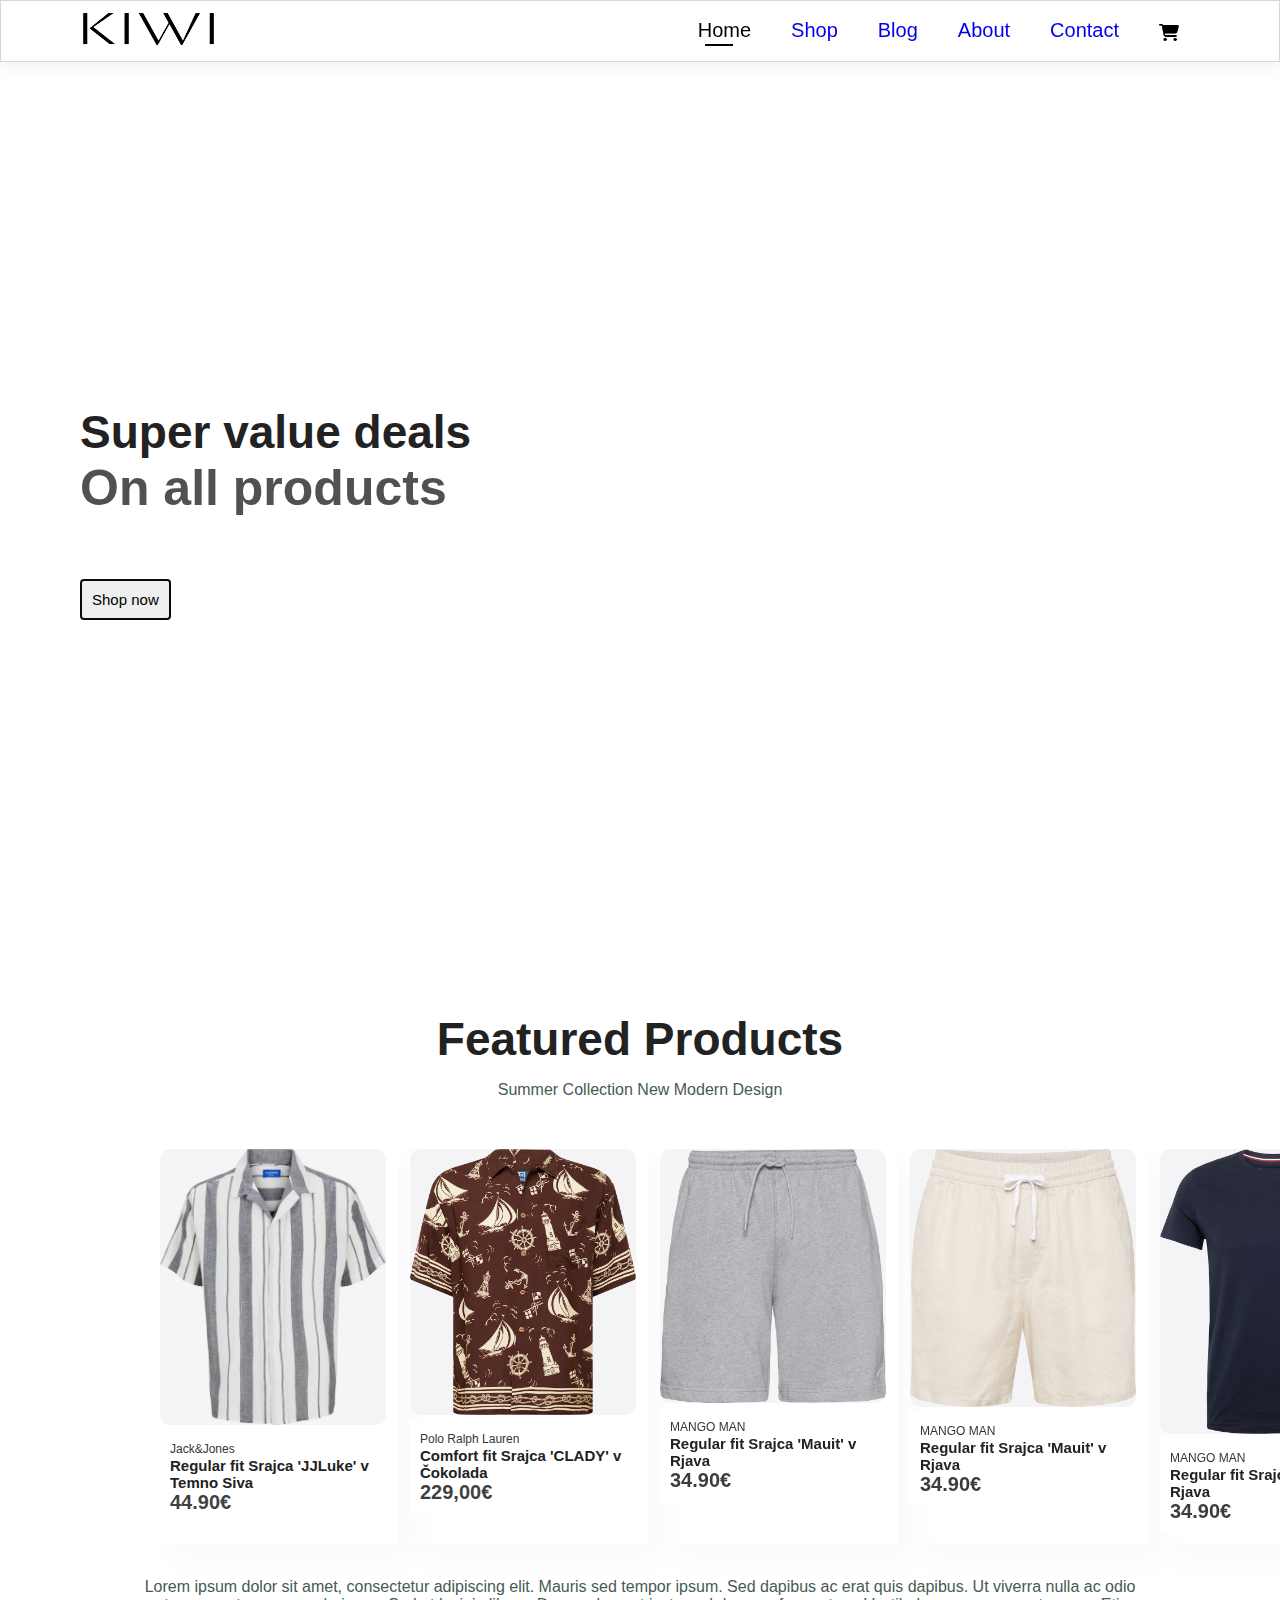
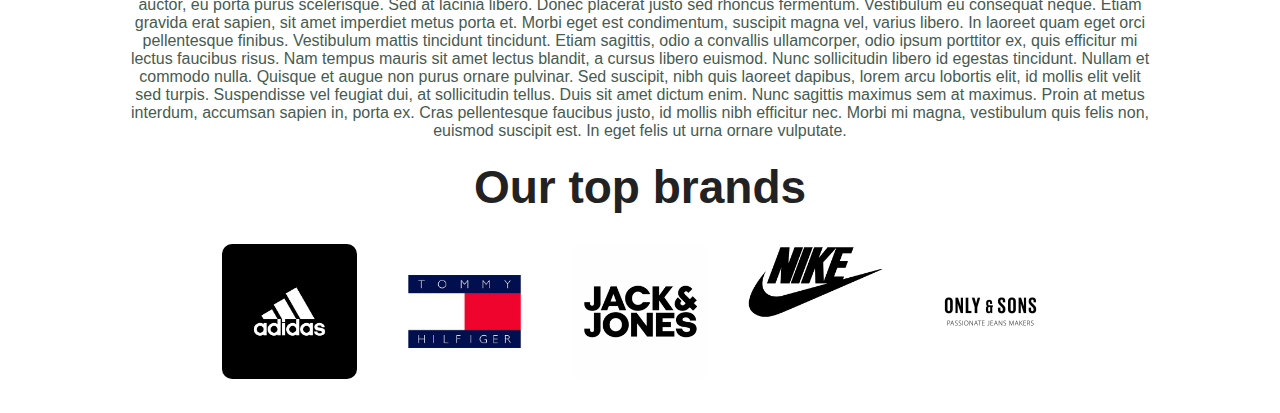
==== index.html @ 471796e0 "Added products/brands" ====
<!DOCTYPE html>
<html lang="en">
  <head>
    <meta charset="UTF-8" />
    <meta name="viewport" content="width=device-width, initial-scale=1.0" />
    <link rel="stylesheet" href="style.css" />
    <title>Kiwi</title>
  </head>
  <body>
    <div id="header-container"></div>
    <section id="hero">
      <div class="video-container">
        <video autoplay muted loop id="video">
          <source src="video/hero-video.mp4" type="video/mp4" />
        </video>
      </div>
      <h2>Super value deals</h2>
      <h1>On all products</h1>
      <h3>Save more with coupons & to 70% off!</h3>
      <a href="shop.html">
        <button>Shop now</button>
      </a>

      <div class="arrow bounce" id="scroll-arrow"></div>
    </section>

    <section id="feat-prod">
      <section id="product1" class="section-p1">
        <h2>Featured Products</h2>
        <p>Summer Collection New Modern Design</p>
        <div class="pro-container">
          <!--Products-->
          <div class="pro">
            <img src="images/items/item1/item1.png" />
            <div class="des">
              <span>Jack&Jones</span>
              <h5>Regular fit Srajca 'JJLuke' v Temno Siva</h5>
              <h4>44.90€</h4>
            </div>
            <a
              ><button href="#" id="add-btn" class="add-btn">
                Dodaj v košarico
              </button></a
            >
          </div>

          <div class="pro">
            <img src="images/items/item2/item2.png" />
            <div class="des">
              <span>Polo Ralph Lauren</span>
              <h5>Comfort fit Srajca 'CLADY' v Čokolada</h5>
              <h4>229,00€</h4>
            </div>
            <a
              ><button href="#" id="add-btn" class="add-btn">
                Dodaj v košarico
              </button></a
            >
          </div>

          <div class="pro">
            <img src="images/items/item3/item3.1.png" />
            <div class="des">
              <span>MANGO MAN</span>
              <h5>Regular fit Srajca 'Mauit' v Rjava</h5>
              <h4>34.90€</h4>
            </div>
            <a
              ><button href="#" id="add-btn" class="add-btn">
                Dodaj v košarico
              </button></a
            >
          </div>

          <div class="pro">
            <img src="images/items/item4/item4.1.png" />
            <div class="des">
              <span>MANGO MAN</span>
              <h5>Regular fit Srajca 'Mauit' v Rjava</h5>
              <h4>34.90€</h4>
            </div>
            <a
              ><button href="#" id="add-btn" class="add-btn">
                Dodaj v košarico
              </button></a
            >
          </div>

          <div class="pro">
            <img src="images/items/item5/item5.png" />
            <div class="des">
              <span>MANGO MAN</span>
              <h5>Regular fit Srajca 'Mauit' v Rjava</h5>
              <h4>34.90€</h4>
            </div>
            <a
              ><button href="#" id="add-btn" class="add-btn">
                Dodaj v košarico
              </button></a
            >
          </div>
        </div>
        <p>
          Lorem ipsum dolor sit amet, consectetur adipiscing elit. Mauris sed
          tempor ipsum. Sed dapibus ac erat quis dapibus. Ut viverra nulla ac
          odio auctor, eu porta purus scelerisque. Sed at lacinia libero. Donec
          placerat justo sed rhoncus fermentum. Vestibulum eu consequat neque.
          Etiam gravida erat sapien, sit amet imperdiet metus porta et. Morbi
          eget est condimentum, suscipit magna vel, varius libero. In laoreet
          quam eget orci pellentesque finibus. Vestibulum mattis tincidunt
          tincidunt. Etiam sagittis, odio a convallis ullamcorper, odio ipsum
          porttitor ex, quis efficitur mi lectus faucibus risus. Nam tempus
          mauris sit amet lectus blandit, a cursus libero euismod. Nunc
          sollicitudin libero id egestas tincidunt. Nullam et commodo nulla.
          Quisque et augue non purus ornare pulvinar. Sed suscipit, nibh quis
          laoreet dapibus, lorem arcu lobortis elit, id mollis elit velit sed
          turpis. Suspendisse vel feugiat dui, at sollicitudin tellus. Duis sit
          amet dictum enim. Nunc sagittis maximus sem at maximus. Proin at metus
          interdum, accumsan sapien in, porta ex. Cras pellentesque faucibus
          justo, id mollis nibh efficitur nec. Morbi mi magna, vestibulum quis
          felis non, euismod suscipit est. In eget felis ut urna ornare
          vulputate.
        </p>
      </section>
    </section>

    <section id="feat-brands">
      <h2>Our top brands</h2>
      <div id="brands">
        <div>
          <a href=""><img href="#" src="images/brands/adidas.png" /></a>
        </div>
        <div>
          <a href=""><img href="#" src="images/brands/tommy.jpg" /></a>
        </div>
        <div>
          <a href=""><img href="#" src="images/brands/jack&jones.png" /></a>
        </div>
        <div>
        <a href=""><img href="#" src="images/brands/nike.png" /></a>
      </div>
      <div>
        <a href=""><img href="#" src="images/brands/only&sons.jpg" /></a>
      </div>
    </section>

    <script src="header.js"></script>
    <script src="script.js"></script>
  </body>
</html>
---- style.css ----
/* General styles */
* {
  margin: 0;
  padding: 0;
  box-sizing: border-box;
}

/*Roboto*/
body {
  width: 100%;
  font-family: Arial, Helvetica, sans-serif;
}

h1 {
  font-size: 50px;
  color: #222;
}

h2 {
  font-size: 46px;
  line-height: 54px;
  color: #222;
}

h4 {
  font-size: 20px;
  color: #222;
}

h5 {
  font-size: 15px;
  color: #222;
}

h6 {
  font-weight: 700;
  font-size: 12px;
}

p {
  font-size: 16px;
  color: #465b52;
  margin: 15px 0 20px 0;
}

.section-m1 {
  margin: 100%;
}

.section-p1 {
  width: 100%;
}

.logo {
  width: 15vh;
  height: 4vh;
  padding: 2px;
}

#header {
  display: flex;
  align-items: center;
  justify-content: space-between;
  padding: 10px 80px;
  background: #ffffff;
  border: rgb(216, 216, 216) 0.01px solid;
  box-shadow: 0px 5px 15px rgba(0, 0, 0, 0.06);
  z-index: 999;
  position: sticky;
  top: 0;
  left: 0;
}

#navbar {
  display: flex;
  align-items: center;
  justify-content: center;
}

#navbar li {
  list-style: none;
  padding: 0 20px;
  font-weight: 500;
  position: relative;
}

a:visited {
  text-decoration: none;
  color: rgb(0, 0, 0);
}

#navbar li a:link {
  text-decoration: none;
}

#navbar li a {
  transition: 0.3s ease;
  font-size: 20px;
}

#navbar li a:hover {
  color: #000000;
}

#navbar li a:hover,
#navbar li a.active {
  color: #000000;
}

#navbar li a.active::after {
  content: "";
  width: 30%;
  height: 2px;
  background: #000000;
  position: absolute;
  bottom: -4px;
  left: 27px;
}

#navbar a.active::after,
#navbar li a:hover::after {
  content: "";
  width: 30%;
  height: 2px;
  background: #000000;
  position: absolute;
  bottom: -4px;
  left: 27px;
}

#shopping-cart {
  width: 20px;
  padding-top: 8px;
}

/* Home Page */
#hero {
  width: 100%;
  height: 100vh;
  position: relative;
  padding: 0 80px;
  display: flex;
  justify-content: center;
  align-items: flex-start;
  flex-direction: column;
  overflow: hidden;
}

#hero .video-container {
  position: absolute;
  top: 0;
  left: 0;
  width: 100%;
  height: 100%;
  z-index: -1;
}

#hero video {
  width: 100%;
  height: 100%;
  object-fit: cover;
}

#hero h4 {
  padding-bottom: 15px;
}

#hero h1 {
  padding-bottom: 15px;
  color: rgb(82, 81, 81);
}

#hero h3 {
  padding-bottom: 15px;
  color: rgb(255, 255, 255);
}

#hero p {
  padding-bottom: 15px;
  color: rgb(0, 0, 0);
}

#hero button {
  border: 0;
  padding: 10px;
  border: rgb(10, 10, 10) solid 2px;
  border-radius: 4px;
  color: #000000;
  font-size: 15px;
  margin-top: 10px;
}

#hero button:hover {
  cursor: pointer;
}

/*Arrow hero */

.arrow {
  color: #000000;
  position: fixed;
  bottom: 0;
  left: 50%;
  margin-left: -20px;
  width: 40px;
  height: 40px;
  margin-bottom: 6vh;
  background-image: url([data-uri]);
  background-size: contain;
  animation: bounce 1s infinite;
  opacity: 1;
  transition: opacity 0.3s ease-in-out;
}

.arrow.hidden {
  opacity: 0;
}

.arrow:hover {
  cursor: pointer;
}

#feat-prod {
  width: 80%;
}

#feat-prod h2 {
  margin-top: 50px;
}

#feature .fe-box h6 {
  display: inline-block;
  padding: 9px 8px 6px 8px;
  line-height: 1;
  border-radius: 4px;
  color: #088178;
  background-color: #fddde4;
}

#feature .fe-box:nth-child(2) h6 {
  background-color: #cdebbc;
}

#feature .fe-box:nth-child(3) h6 {
  background-color: #d1e8f2;
}

#feature .fe-box:nth-child(4) h6 {
  background-color: #cdd4f8;
}

#feature .fe-box:nth-child(5) h6 {
  background-color: #f6dbf6;
}

#feature .fe-box:nth-child(6) h6 {
  background-color: #fff2e5;
}

#product1 {
  text-align: center;
}

#product1 .pro-container h4 {
  color: rgba(0, 0, 0, 0.767);
}

#product1 .pro {
  width: 23%;
  min-width: 250px;
  padding: 10px 12px;
  cursor: pointer;
  box-shadow: 20px 20px 30px rgba(0, 0, 0, 0.02);
  transition: 0.2s ease;
  height: auto;
  position: relative;
  overflow: hidden;
}

#product1 .pro-container {
  display: flex;
  justify-content: space-between;
  padding: 20px;
}

#product1 .pro:hover {
  box-shadow: 20px 20px 30px rgba(0, 0, 0, 0.06);
}

#product1 .pro img {
  width: 100%;
  border-radius: 10px;
}

#product1 .pro .des {
  text-align: start;
  padding: 10px;
  transition: transform 0.5s ease;
  background-color: white;
}

#product1 .pro .des span,
#product1 .pro .des h5,
#product1 .pro .des h4 {
  transition: transform 0.5s ease;
}

#product1 .pro:hover .des {
  transform: translateY(-50%);
}

#product1 .pro .add-btn {
  display: block;
  width: 100%;
  height: 6vh;
  color: white;
  background-color: black;
  box-shadow: none;
  position: absolute;
  bottom: 0;
  left: 0;
  transform: translateY(100%); /* Initially hidden below the container */
  transition: transform 0.5s ease; /* Button transittion */
  font-size: 18px;
  cursor: pointer;
}

#product1 .pro:hover .add-btn {
  transform: translateY(0); /* Move button up into view */
}

#feat-prod {
  width: 80%;
  align-items: center;
  margin: auto;
}

#feat-brands {
  width: 70%;
  margin: auto;
  text-align: center;
}
#product1 .pro .des span {
  color: #353535;
  font-size: 12px;
}

#brands {
  display: flex;
  justify-content: space-between;
  padding: 30px;
}

#brands img {
  width: 15vh;
  border-radius: 10px;
}
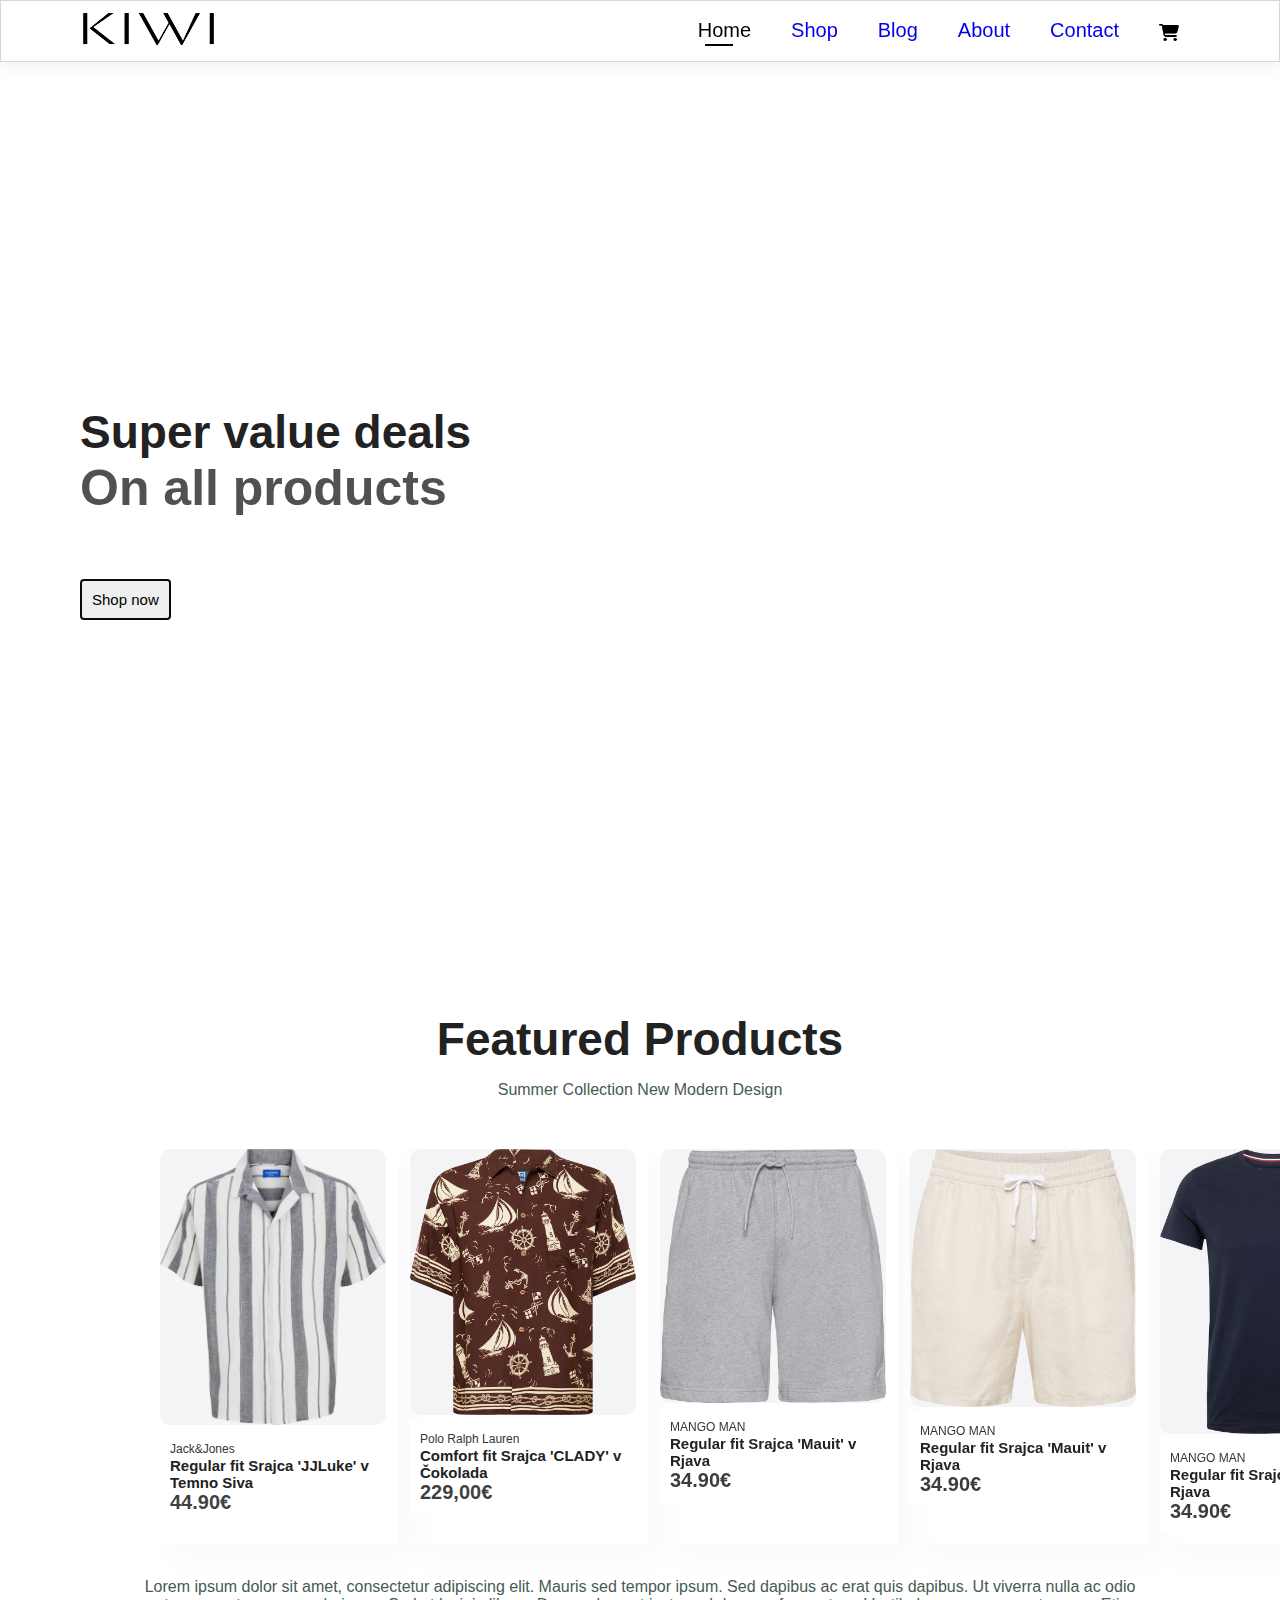
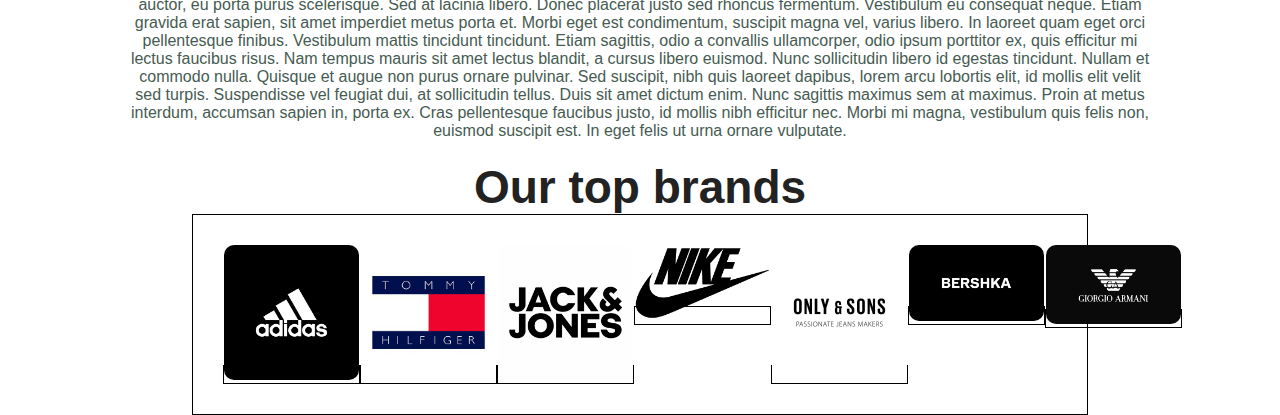
==== commit a40e9a2d: "minor changes" ====
--- a/index.html
+++ b/index.html
@@ -136,14 +136,23 @@
         <div>
           <a href=""><img href="#" src="images/brands/jack&jones.png" /></a>
         </div>
-        <div>
+        <div class="nike-brand">
         <a href=""><img href="#" src="images/brands/nike.png" /></a>
       </div>
       <div>
         <a href=""><img href="#" src="images/brands/only&sons.jpg" /></a>
       </div>
-    </section>
 
+      <div>
+        <a href=""><img href="#" src="images/brands/bershka.jpg" /></a>
+      </div>
+
+      <div>
+        <a href=""><img href="#" src="images/brands/armani.png" /></a>
+      </div>
+
+</section>
+      
     <script src="header.js"></script>
     <script src="script.js"></script>
   </body>
--- a/style.css
+++ b/style.css
@@ -339,6 +339,7 @@
   width: 70%;
   margin: auto;
   text-align: center;
+  flex-flow: column;
 }
 #product1 .pro .des span {
   color: #353535;
@@ -349,9 +350,18 @@
   display: flex;
   justify-content: space-between;
   padding: 30px;
+  border: black 1px solid;
+}
+
+#brands a {
+  border: black 1px solid;
 }
 
 #brands img {
   width: 15vh;
   border-radius: 10px;
 }
+
+#brands .nike-brand img {
+  padding-top: 0px;
+}
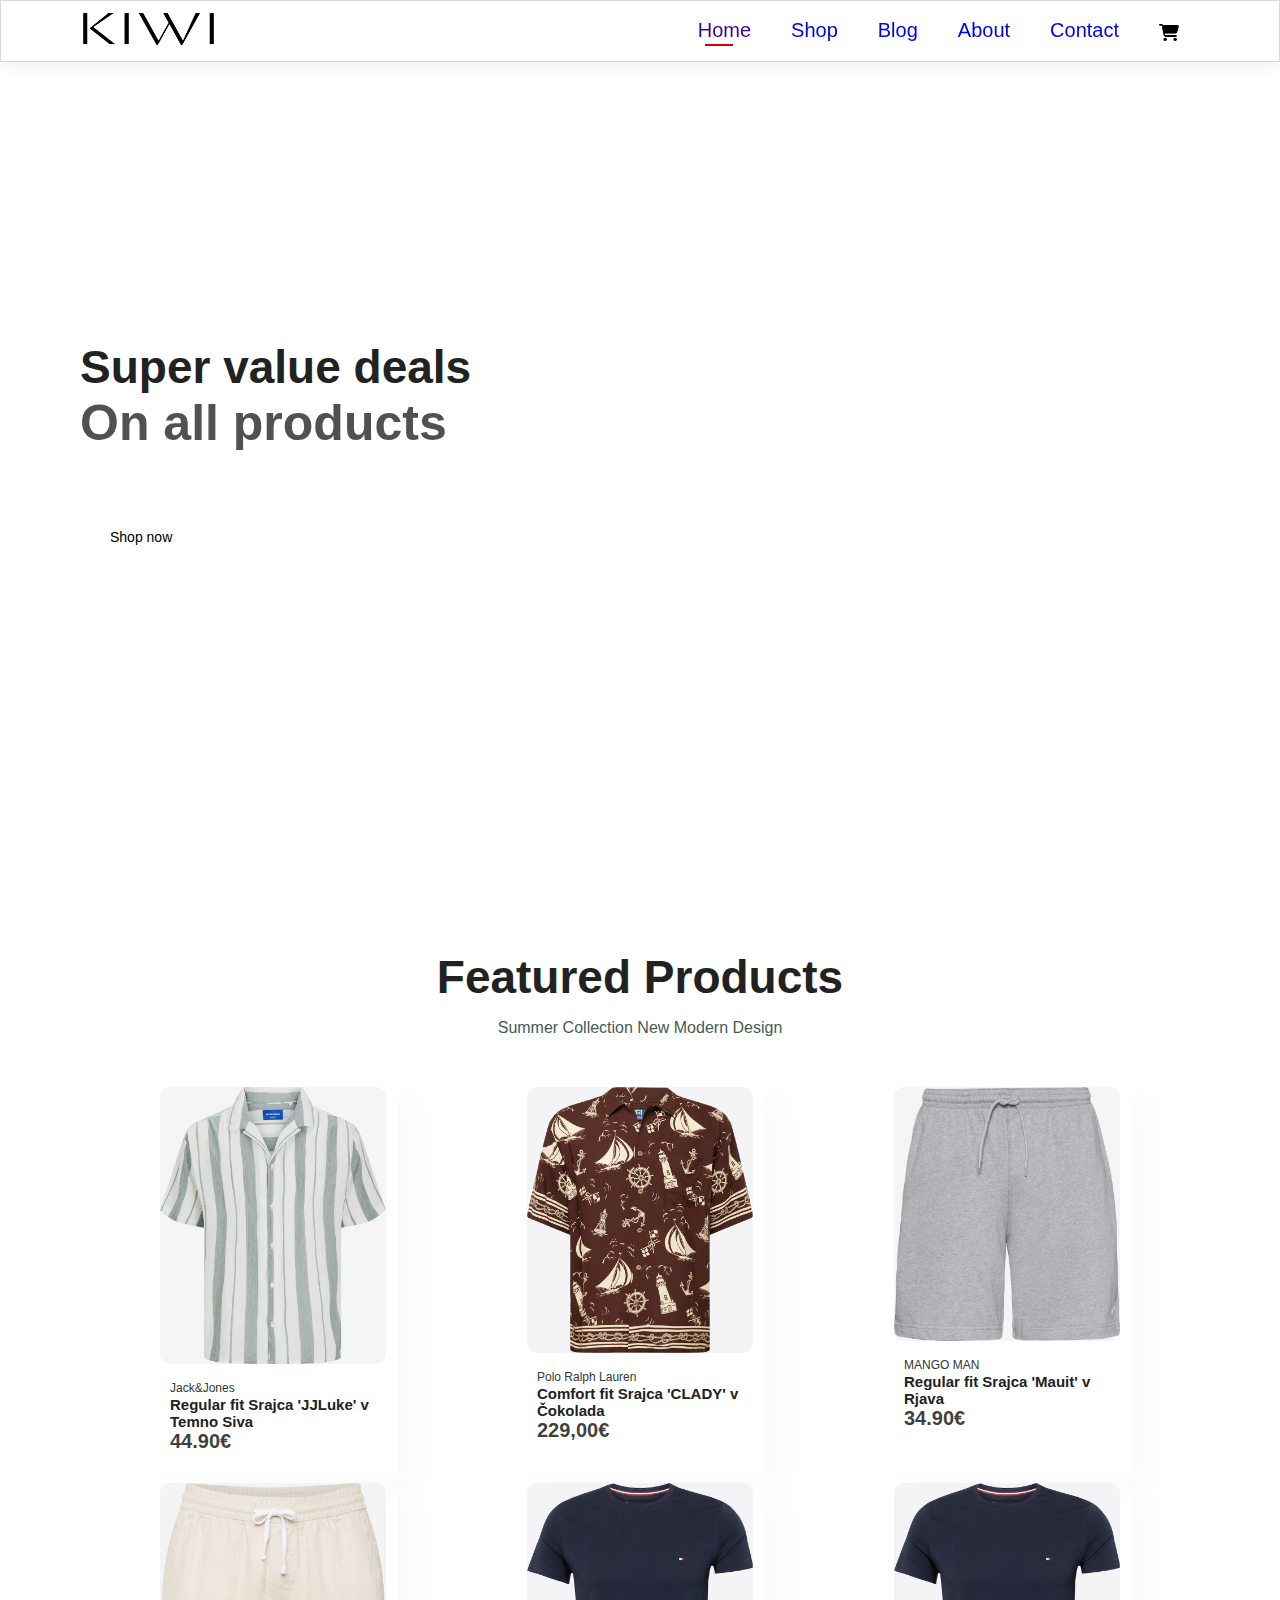
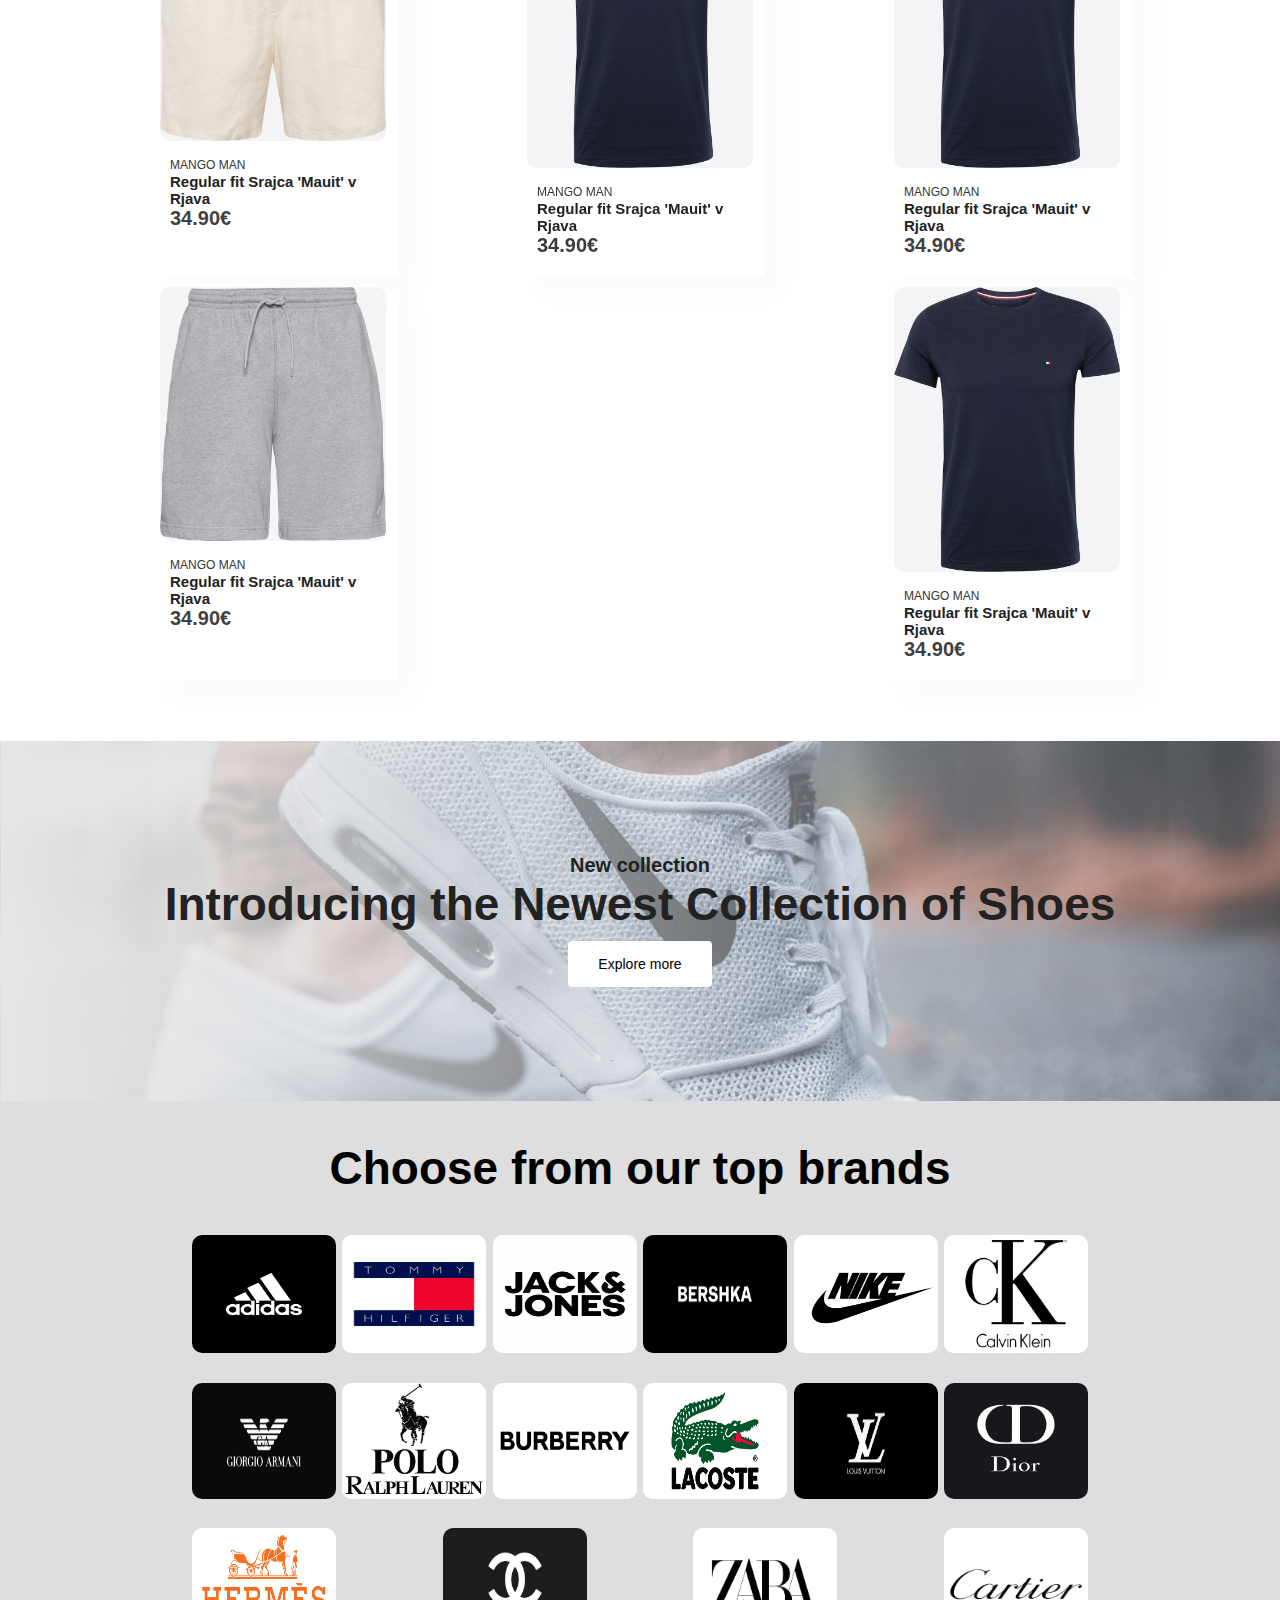
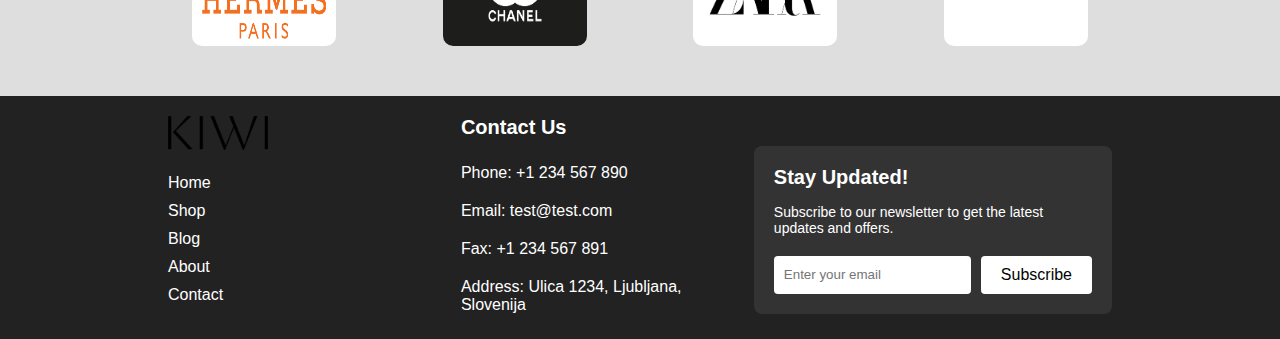
==== commit 1aad32b8: "home page update" ====
--- a/index.html
+++ b/index.html
@@ -18,10 +18,10 @@
       <h1>On all products</h1>
       <h3>Save more with coupons & to 70% off!</h3>
       <a href="shop.html">
-        <button>Shop now</button>
+        <button class="normal">Shop now</button>
       </a>
 
-      <div class="arrow bounce" id="scroll-arrow"></div>
+      <div class="arrow bouncing" id="scroll-arrow"></div>
     </section>
 
     <section id="feat-prod">
@@ -31,7 +31,7 @@
         <div class="pro-container">
           <!--Products-->
           <div class="pro">
-            <img src="images/items/item1/item1.png" />
+            <img src="images/items/item1/item1.1.png" />
             <div class="des">
               <span>Jack&Jones</span>
               <h5>Regular fit Srajca 'JJLuke' v Temno Siva</h5>
@@ -99,33 +99,65 @@
               </button></a
             >
           </div>
-        </div>
-        <p>
-          Lorem ipsum dolor sit amet, consectetur adipiscing elit. Mauris sed
-          tempor ipsum. Sed dapibus ac erat quis dapibus. Ut viverra nulla ac
-          odio auctor, eu porta purus scelerisque. Sed at lacinia libero. Donec
-          placerat justo sed rhoncus fermentum. Vestibulum eu consequat neque.
-          Etiam gravida erat sapien, sit amet imperdiet metus porta et. Morbi
-          eget est condimentum, suscipit magna vel, varius libero. In laoreet
-          quam eget orci pellentesque finibus. Vestibulum mattis tincidunt
-          tincidunt. Etiam sagittis, odio a convallis ullamcorper, odio ipsum
-          porttitor ex, quis efficitur mi lectus faucibus risus. Nam tempus
-          mauris sit amet lectus blandit, a cursus libero euismod. Nunc
-          sollicitudin libero id egestas tincidunt. Nullam et commodo nulla.
-          Quisque et augue non purus ornare pulvinar. Sed suscipit, nibh quis
-          laoreet dapibus, lorem arcu lobortis elit, id mollis elit velit sed
-          turpis. Suspendisse vel feugiat dui, at sollicitudin tellus. Duis sit
-          amet dictum enim. Nunc sagittis maximus sem at maximus. Proin at metus
-          interdum, accumsan sapien in, porta ex. Cras pellentesque faucibus
-          justo, id mollis nibh efficitur nec. Morbi mi magna, vestibulum quis
-          felis non, euismod suscipit est. In eget felis ut urna ornare
-          vulputate.
-        </p>
+
+          <div class="pro">
+            <img src="images/items/item5/item5.png" />
+            <div class="des">
+              <span>MANGO MAN</span>
+              <h5>Regular fit Srajca 'Mauit' v Rjava</h5>
+              <h4>34.90€</h4>
+            </div>
+            <a
+              ><button href="#" id="add-btn" class="add-btn">
+                Dodaj v košarico
+              </button></a
+            >
+          </div>
+
+          <div class="pro">
+            <img src="images/items/item3/item3.1.png" />
+            <div class="des">
+              <span>MANGO MAN</span>
+              <h5>Regular fit Srajca 'Mauit' v Rjava</h5>
+              <h4>34.90€</h4>
+            </div>
+            <a
+              ><button href="#" id="add-btn" class="add-btn">
+                Dodaj v košarico
+              </button></a
+            >
+          </div>
+
+          <div class="pro">
+            <img src="images/items/item5/item5.png" />
+            <div class="des">
+              <span>MANGO MAN</span>
+              <h5>Regular fit Srajca 'Mauit' v Rjava</h5>
+              <h4>34.90€</h4>
+            </div>
+            <a
+              ><button href="#" id="add-btn" class="add-btn">
+                Dodaj v košarico
+              </button></a
+            >
+          </div>
+
+          
+
+        </div>
+        
       </section>
     </section>
 
+    <section id="banner" class="section-m1 banner">   
+      <h4>New collection</h4>
+     <h2>Introducing the Newest Collection of Shoes
+     </h2>
+     <button class="normal">Explore more</button>
+     </section> 
+
     <section id="feat-brands">
-      <h2>Our top brands</h2>
+      <h2>Choose from our top brands</h2>
       <div id="brands">
         <div>
           <a href=""><img href="#" src="images/brands/adidas.png" /></a>
@@ -136,23 +168,69 @@
         <div>
           <a href=""><img href="#" src="images/brands/jack&jones.png" /></a>
         </div>
+
+        <div>
+          <a href=""><img href="#" src="images/brands/bershka.jpg" /></a>
+        </div>
+
         <div class="nike-brand">
-        <a href=""><img href="#" src="images/brands/nike.png" /></a>
-      </div>
-      <div>
-        <a href=""><img href="#" src="images/brands/only&sons.jpg" /></a>
-      </div>
-
-      <div>
-        <a href=""><img href="#" src="images/brands/bershka.jpg" /></a>
-      </div>
+        <a href=""><img href="#" src="images/brands/nike-logo-18.png" /></a>
+      </div>
+      <div>
+        <a href=""><img href="#" src="images/brands/calvin-klein.jpg" /></a>
+      </div>
+
+      
 
       <div>
         <a href=""><img href="#" src="images/brands/armani.png" /></a>
       </div>
 
+      <div>
+        <a href=""><img href="#" src="images/brands/polo-ralph.jpg" /></a>
+      </div>
+
+      <div>
+        <a href=""><img href="#" src="images/brands/burberry.jpg" /></a>
+      </div>
+
+      <div>
+        <a href=""><img href="#" src="images/brands/lascoste.jpeg" /></a>
+      </div>
+
+      <div>
+        <a href=""><img href="#" src="images/brands/luis-vuitton.jpg" /></a>
+      </div>
+
+      <div>
+        <a href=""><img href="#" src="images/brands/dior.jpg" /></a>
+      </div>
+
+      <div>
+        <a href=""><img href="#" src="images/brands/hermes.png" /></a>
+      </div>
+
+      <div>
+        <a href=""><img href="#" src="images/brands/chanel.jpg" /></a>
+      </div>
+
+      <div>
+        <a href=""><img href="#" src="images/brands/zara.png" /></a>
+      </div>
+
+      <div>
+        <a href=""><img href="#" src="images/brands/cartier.png" /></a>
+      </div>
+
+     
 </section>
-      
+
+ 
+
+
+<div id="footer-container"></div>
+
+    <script src="footer.js"></script>
     <script src="header.js"></script>
     <script src="script.js"></script>
   </body>
--- a/style.css
+++ b/style.css
@@ -43,8 +43,20 @@
   margin: 15px 0 20px 0;
 }
 
+@keyframes bouncing {
+  0% {
+    bottom: 0;
+  }
+  50% {
+    bottom: 20px;
+  }
+  100% {
+    bottom: 0;
+  }
+}
+
 .section-m1 {
-  margin: 100%;
+  margin: 40px 0;
 }
 
 .section-p1 {
@@ -65,10 +77,16 @@
   background: #ffffff;
   border: rgb(216, 216, 216) 0.01px solid;
   box-shadow: 0px 5px 15px rgba(0, 0, 0, 0.06);
-  z-index: 999;
-  position: sticky;
+  position: fixed;
   top: 0;
   left: 0;
+  width: 100%;
+  z-index: 999;
+  transition: top 0.3s ease-in-out;
+}
+
+#header.hide {
+  top: -100px;
 }
 
 #navbar {
@@ -96,22 +114,24 @@
 #navbar li a {
   transition: 0.3s ease;
   font-size: 20px;
+  text-decoration: none;
+  transition: 0.3s ease;
 }
 
 #navbar li a:hover {
-  color: #000000;
+  color: #d43030;
 }
 
 #navbar li a:hover,
 #navbar li a.active {
-  color: #000000;
+  color: #40038b;
 }
 
 #navbar li a.active::after {
   content: "";
   width: 30%;
   height: 2px;
-  background: #000000;
+  background: #cd0404;
   position: absolute;
   bottom: -4px;
   left: 27px;
@@ -122,7 +142,7 @@
   content: "";
   width: 30%;
   height: 2px;
-  background: #000000;
+  background: #ac0505;
   position: absolute;
   bottom: -4px;
   left: 27px;
@@ -178,16 +198,6 @@
 #hero p {
   padding-bottom: 15px;
   color: rgb(0, 0, 0);
-}
-
-#hero button {
-  border: 0;
-  padding: 10px;
-  border: rgb(10, 10, 10) solid 2px;
-  border-radius: 4px;
-  color: #000000;
-  font-size: 15px;
-  margin-top: 10px;
 }
 
 #hero button:hover {
@@ -207,7 +217,7 @@
   margin-bottom: 6vh;
   background-image: url([data-uri]);
   background-size: contain;
-  animation: bounce 1s infinite;
+  animation: bouncing 1s infinite;
   opacity: 1;
   transition: opacity 0.3s ease-in-out;
 }
@@ -281,6 +291,7 @@
   display: flex;
   justify-content: space-between;
   padding: 20px;
+  flex-wrap: wrap;
 }
 
 #product1 .pro:hover {
@@ -323,6 +334,7 @@
   transition: transform 0.5s ease; /* Button transittion */
   font-size: 18px;
   cursor: pointer;
+  border-radius: 3px;
 }
 
 #product1 .pro:hover .add-btn {
@@ -335,33 +347,214 @@
   margin: auto;
 }
 
+#product1 .pro .des span {
+  color: #353535;
+  font-size: 12px;
+}
+
+#banner {
+  display: flex;
+  flex-direction: column;
+  justify-content: center;
+  align-items: center;
+  text-align: center;
+  background-image: url("images/banner/shoes-banner.png");
+  width: 100%;
+  height: 40vh;
+  background-size: cover;
+  background-position: center;
+  margin-bottom: 0px;
+}
+
+button.normal {
+  font-size: 14px;
+  font-family: 600;
+  padding: 15px 30px;
+  color: #000000;
+  background-color: white;
+  border: none;
+  border-radius: 4px;
+  cursor: pointer;
+  outline: none;
+  transition: 0.2s;
+  margin-top: 10px;
+}
+
 #feat-brands {
-  width: 70%;
   margin: auto;
   text-align: center;
   flex-flow: column;
-}
-#product1 .pro .des span {
-  color: #353535;
-  font-size: 12px;
-}
-
+  background-color: rgb(222, 222, 222);
+}
+#feat-brands h2 {
+  padding-top: 40px;
+  color: rgb(0, 0, 0);
+}
 #brands {
   display: flex;
   justify-content: space-between;
-  padding: 30px;
-  border: black 1px solid;
-}
-
-#brands a {
-  border: black 1px solid;
+  padding-top: 40px;
+  padding-bottom: 20px;
+  flex-wrap: wrap;
+  width: 70%;
+  margin: auto;
 }
 
 #brands img {
-  width: 15vh;
+  width: 16vh;
   border-radius: 10px;
-}
-
-#brands .nike-brand img {
-  padding-top: 0px;
-}
+  height: 80%;
+
+  background-color: white;
+}
+
+#brands img:hover {
+  transform: scale(1.1);
+  transition: 0.4s;
+}
+
+#footer {
+  background-color: #222;
+  color: #fff;
+  padding: 20px 0;
+}
+
+.footer-container {
+  display: flex;
+  justify-content: space-between;
+  align-items: flex-start;
+  width: 80%;
+  margin: 0 auto;
+  padding: 0 20px;
+}
+
+.footer-left,
+.footer-center,
+.footer-right {
+  flex: 1;
+  padding: 0 20px;
+}
+
+.footer-left {
+  display: flex;
+  flex-direction: column;
+}
+
+.footer-logo-img {
+  width: 100px;
+  height: auto;
+  margin-bottom: 20px;
+}
+
+.footer-links {
+  list-style: none;
+  padding: 0;
+  margin: 0;
+}
+
+.footer-links li {
+  margin-bottom: 10px;
+}
+
+.footer-links li a {
+  color: #fff;
+  text-decoration: none;
+  transition: color 0.3s;
+}
+
+.footer-links li a:hover {
+  color: #088178;
+}
+
+.footer-center {
+  display: flex;
+  flex-direction: column;
+  justify-content: flex-start;
+}
+
+.contact-info {
+  display: flex;
+  flex-direction: column;
+  align-items: flex-start;
+}
+
+.contact-info h4 {
+  margin-bottom: 10px;
+  font-size: 20px;
+}
+
+.contact-info p {
+  margin-bottom: 5px;
+  font-size: 16px;
+  color: white;
+}
+
+.contact-info a {
+  color: #fff;
+  text-decoration: none;
+  transition: color 0.3s;
+}
+
+.contact-info a:hover {
+  color: #787878;
+}
+
+.footer-right {
+  display: flex;
+  flex-direction: column;
+  align-items: flex-end;
+  text-align: right;
+}
+
+.cta-container {
+  background-color: #333;
+  padding: 20px;
+  border-radius: 8px;
+  text-align: left;
+  margin-top: 30px;
+}
+
+.cta-container h3 {
+  margin-bottom: 10px;
+  font-size: 20px;
+}
+
+.contact-info h4 {
+  color: white;
+}
+
+.cta-container p {
+  margin-bottom: 20px;
+  font-size: 14px;
+  color: white;
+}
+
+.cta-form {
+  display: flex;
+  gap: 10px;
+}
+
+.cta-form input {
+  padding: 10px;
+  border: none;
+  border-radius: 4px;
+}
+
+.cta-form button {
+  padding: 10px 20px;
+  background-color: #ffffff;
+  border: none;
+  border-radius: 4px;
+  color: #020202;
+  cursor: pointer;
+  font-size: medium;
+  transition: background-color 0.3s;
+}
+
+.cta-form button:hover {
+  background-color: #c4c4c4;
+}
+
+.normal:hover {
+  background-color: #c4c4c4;
+}
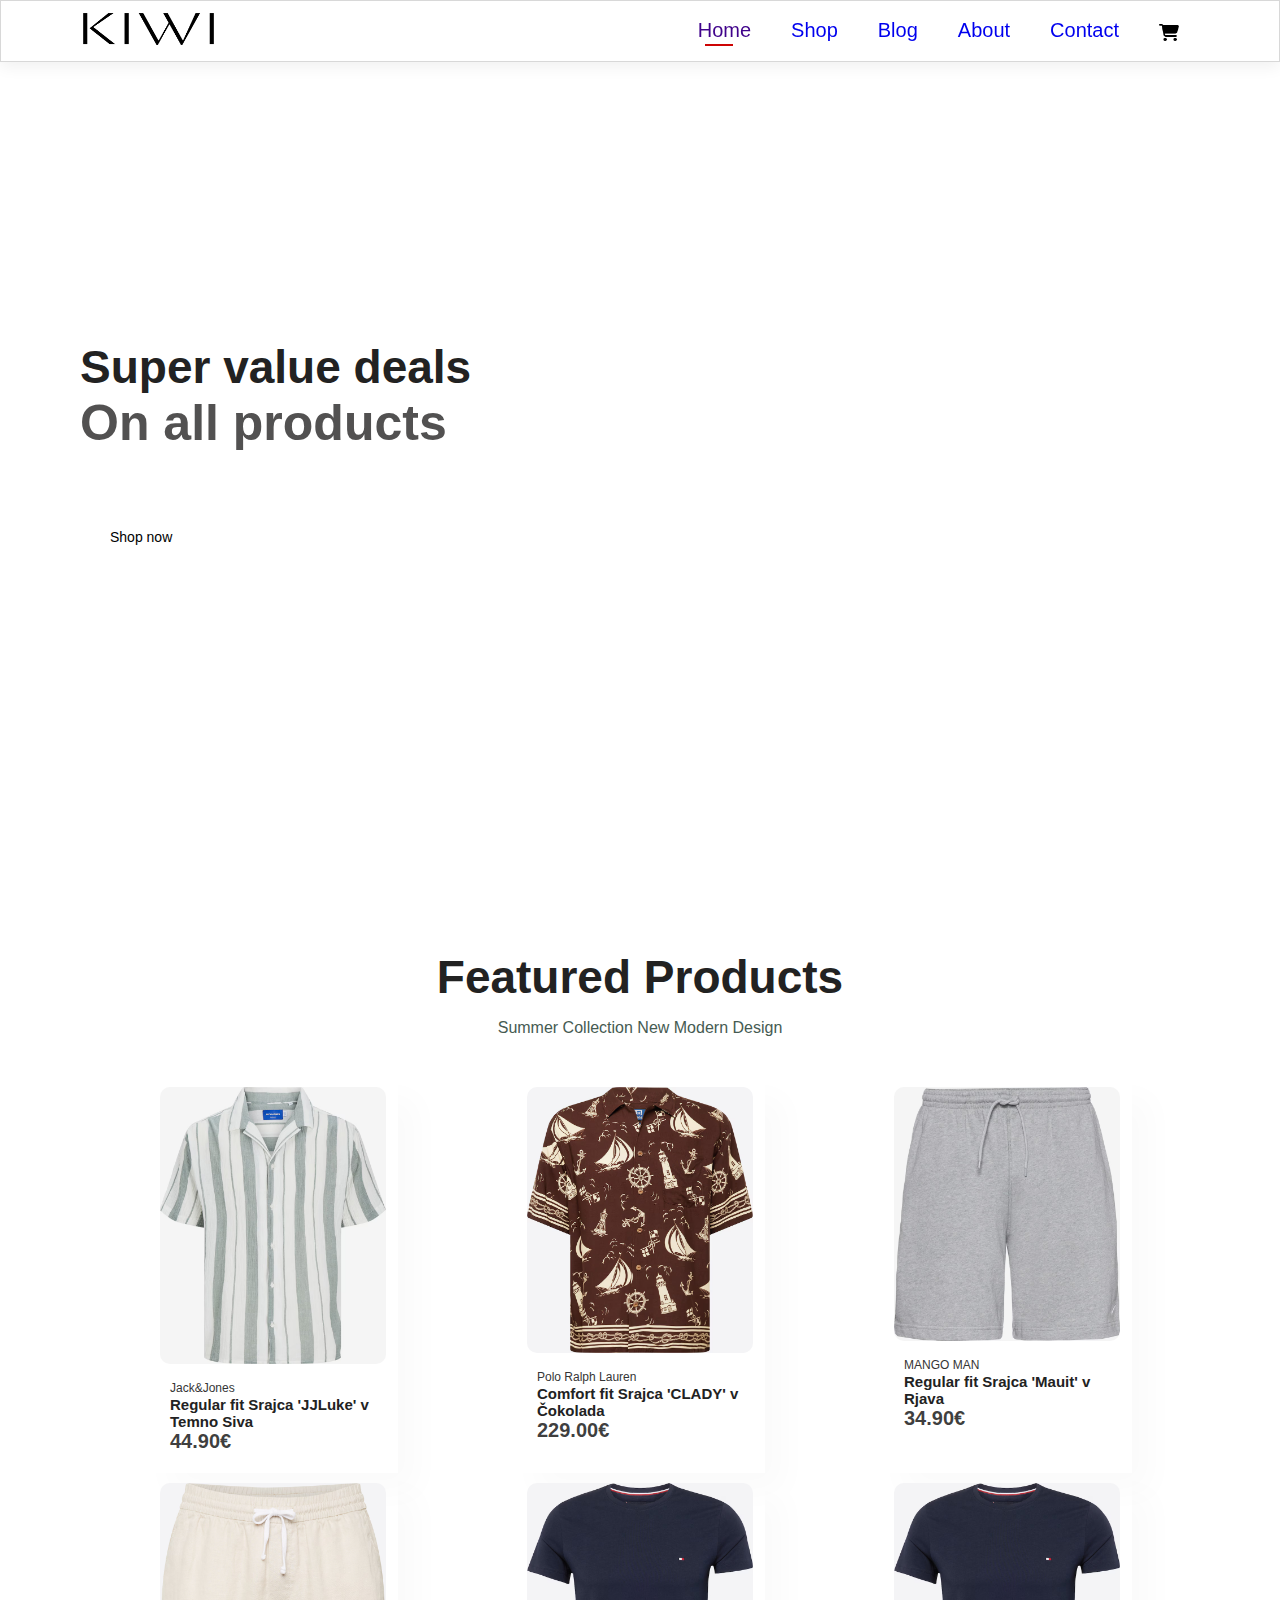
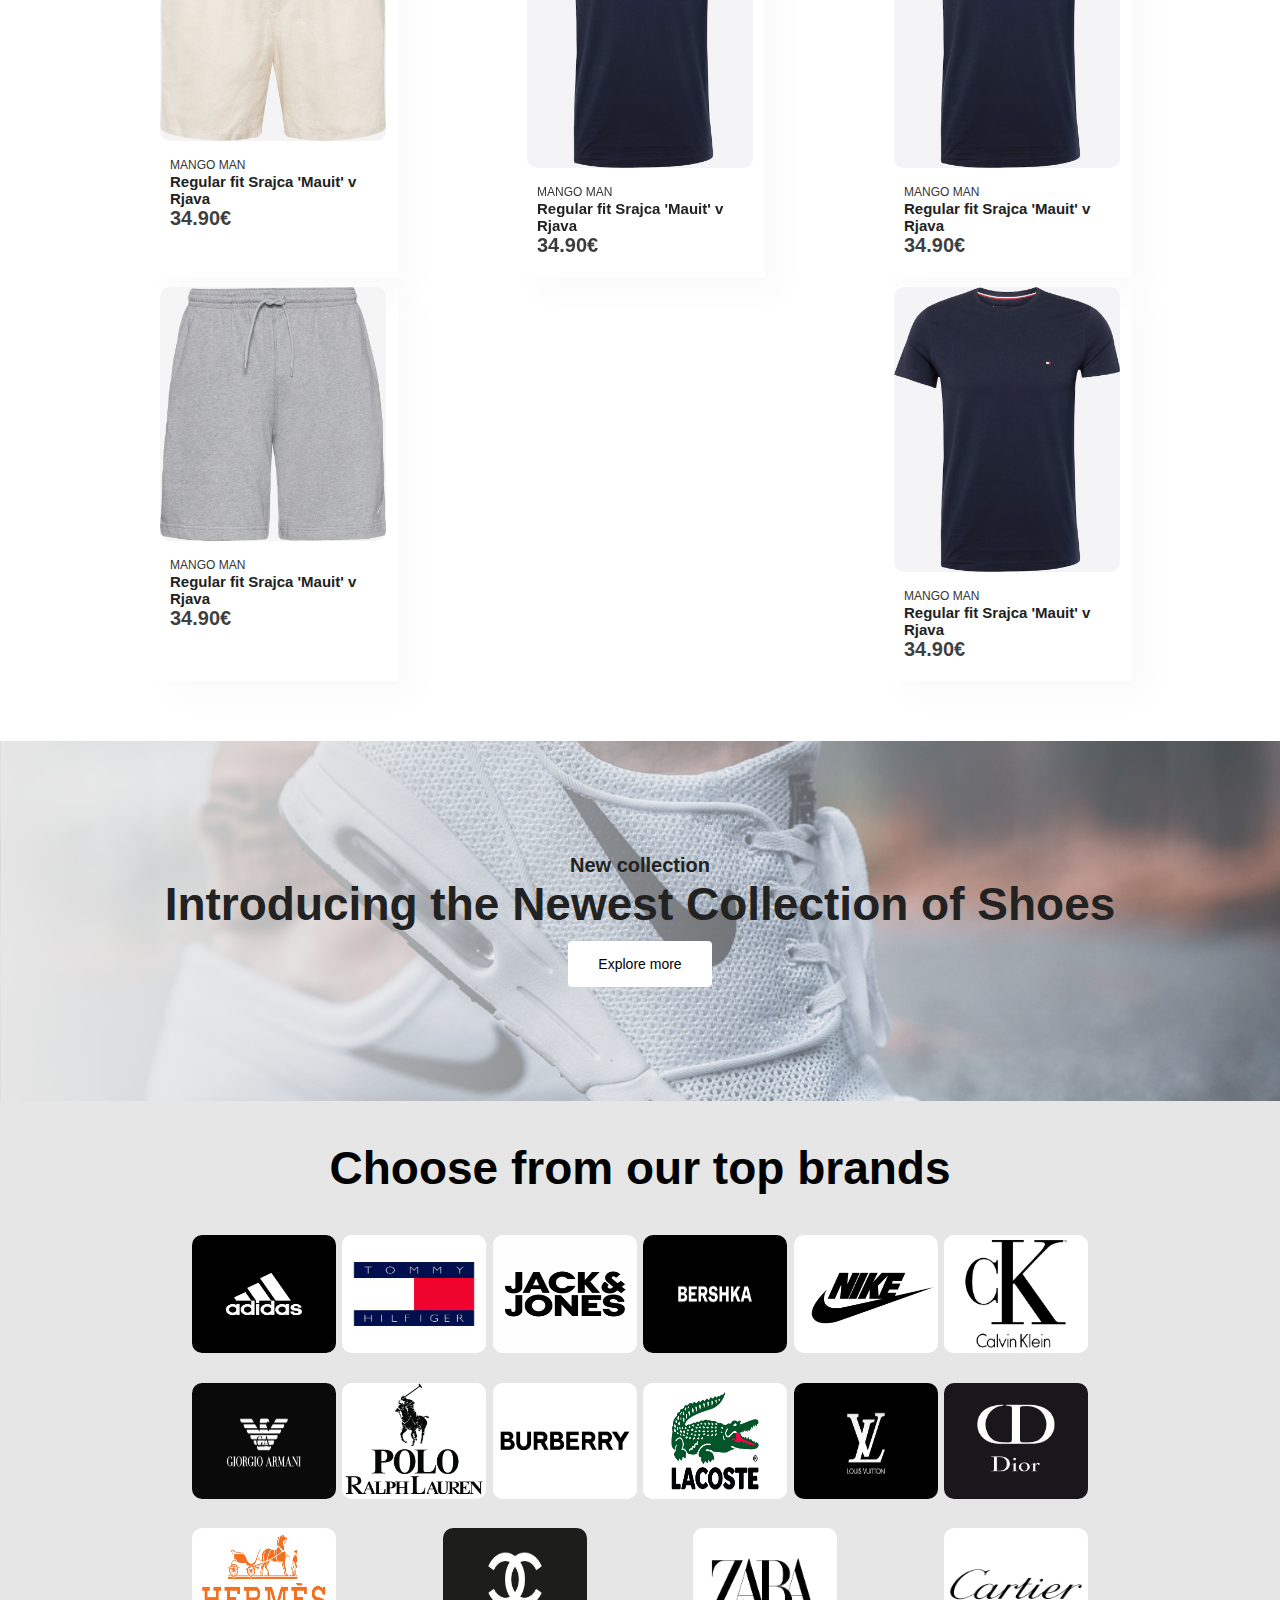
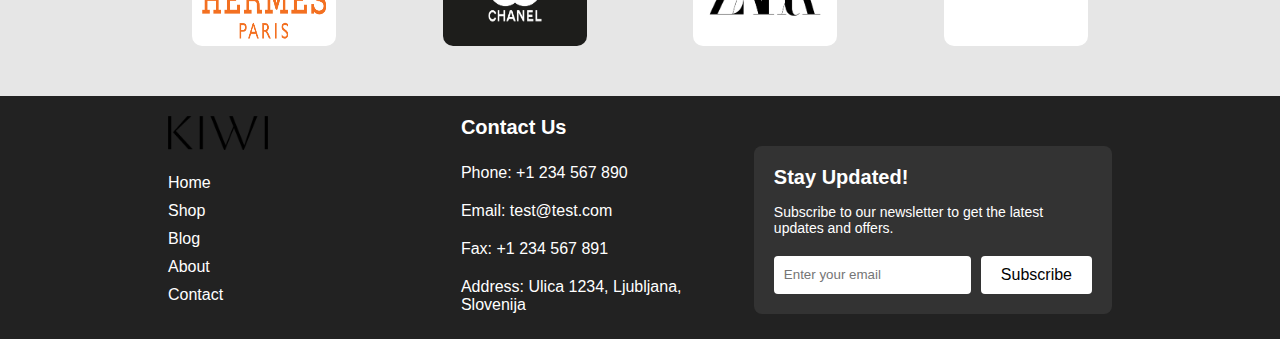
==== commit 0ad91d32: "Store page" ====
--- a/index.html
+++ b/index.html
@@ -49,7 +49,7 @@
             <div class="des">
               <span>Polo Ralph Lauren</span>
               <h5>Comfort fit Srajca 'CLADY' v Čokolada</h5>
-              <h4>229,00€</h4>
+              <h4>229.00€</h4>
             </div>
             <a
               ><button href="#" id="add-btn" class="add-btn">
@@ -141,21 +141,15 @@
               </button></a
             >
           </div>
-
-          
-
-        </div>
-        
+        </div>
       </section>
     </section>
 
-    <section id="banner" class="section-m1 banner">   
+    <section id="banner" class="section-m1 banner">
       <h4>New collection</h4>
-     <h2>Introducing the Newest Collection of Shoes
-     </h2>
-     <button class="normal">Explore more</button>
-     </section> 
-
+      <h2>Introducing the Newest Collection of Shoes</h2>
+      <button class="normal">Explore more</button>
+    </section>
     <section id="feat-brands">
       <h2>Choose from our top brands</h2>
       <div id="brands">
@@ -174,61 +168,72 @@
         </div>
 
         <div class="nike-brand">
-        <a href=""><img href="#" src="images/brands/nike-logo-18.png" /></a>
+          <a href=""><img href="#" src="images/brands/nike-logo-18.png" /></a>
+        </div>
+        <div>
+          <a href=""><img href="#" src="images/brands/calvin-klein.jpg" /></a>
+        </div>
+
+        <div>
+          <a href=""><img href="#" src="images/brands/armani.png" /></a>
+        </div>
+
+        <div>
+          <a href=""><img href="#" src="images/brands/polo-ralph.jpg" /></a>
+        </div>
+
+        <div>
+          <a href=""><img href="#" src="images/brands/burberry.jpg" /></a>
+        </div>
+
+        <div>
+          <a href=""><img href="#" src="images/brands/lascoste.jpeg" /></a>
+        </div>
+
+        <div>
+          <a href=""><img href="#" src="images/brands/luis-vuitton.jpg" /></a>
+        </div>
+
+        <div>
+          <a href=""><img href="#" src="images/brands/dior.jpg" /></a>
+        </div>
+
+        <div>
+          <a href=""><img href="#" src="images/brands/hermes.png" /></a>
+        </div>
+
+        <div>
+          <a href=""><img href="#" src="images/brands/chanel.jpg" /></a>
+        </div>
+
+        <div>
+          <a href=""><img href="#" src="images/brands/zara.png" /></a>
+        </div>
+
+        <div>
+          <a href=""><img href="#" src="images/brands/cartier.png" /></a>
+        </div>
       </div>
-      <div>
-        <a href=""><img href="#" src="images/brands/calvin-klein.jpg" /></a>
-      </div>
-
-      
-
-      <div>
-        <a href=""><img href="#" src="images/brands/armani.png" /></a>
-      </div>
-
-      <div>
-        <a href=""><img href="#" src="images/brands/polo-ralph.jpg" /></a>
-      </div>
-
-      <div>
-        <a href=""><img href="#" src="images/brands/burberry.jpg" /></a>
-      </div>
-
-      <div>
-        <a href=""><img href="#" src="images/brands/lascoste.jpeg" /></a>
-      </div>
-
-      <div>
-        <a href=""><img href="#" src="images/brands/luis-vuitton.jpg" /></a>
-      </div>
-
-      <div>
-        <a href=""><img href="#" src="images/brands/dior.jpg" /></a>
-      </div>
-
-      <div>
-        <a href=""><img href="#" src="images/brands/hermes.png" /></a>
-      </div>
-
-      <div>
-        <a href=""><img href="#" src="images/brands/chanel.jpg" /></a>
-      </div>
-
-      <div>
-        <a href=""><img href="#" src="images/brands/zara.png" /></a>
-      </div>
-
-      <div>
-        <a href=""><img href="#" src="images/brands/cartier.png" /></a>
-      </div>
-
-     
+    </section>
+    <!--FIX BANNER
+<section id="sm-banner" class="section-p1">
+  <div class="banner-box">
+    <h4>Crazy deals</h4>
+    <h2>buy 1 get 1 free</h2>
+    <span>The best classic dress is on sale at cara</span>
+    <button class="transparent">Learn More</button>
+  </div>
+
+  <div class="banner-box banner-box2">
+    <h4>Crazy deals</h4>
+    <h2>buy 1 get 1 free</h2>
+    <span>The best classic dress is on sale at cara</span>
+    <button class="transparent">Learn More</button>
+  </div>
 </section>
-
- 
-
-
-<div id="footer-container"></div>
+ -->
+
+    <div id="footer-container"></div>
 
     <script src="footer.js"></script>
     <script src="header.js"></script>
--- a/style.css
+++ b/style.css
@@ -384,7 +384,7 @@
   margin: auto;
   text-align: center;
   flex-flow: column;
-  background-color: rgb(222, 222, 222);
+  background-color: #e6e6e6;
 }
 #feat-brands h2 {
   padding-top: 40px;
@@ -463,7 +463,7 @@
 }
 
 .footer-links li a:hover {
-  color: #088178;
+  color: #818181;
 }
 
 .footer-center {
@@ -558,3 +558,152 @@
 .normal:hover {
   background-color: #c4c4c4;
 }
+
+#sm-banner {
+  display: flex;
+  justify-content: space-between;
+  flex-wrap: wrap;
+  width: 80%;
+  margin: 0 auto;
+}
+
+.banner-box {
+  border-radius: 6px;
+}
+
+#sm-banner .banner-box {
+  display: flex;
+  flex-direction: column;
+  justify-content: center;
+  align-items: flex-start;
+  text-align: center;
+  background-color: orange;
+  min-width: 580px;
+  height: 50vh;
+  background-size: cover;
+  background-position: center;
+  margin-bottom: 0px;
+  padding: 30px;
+}
+
+#sm-banner .banner-box2 {
+  background-color: grey;
+}
+
+#sm-banner h4 {
+  color: #fff;
+  font-size: 20px;
+  font-weight: 300;
+}
+
+#sm-banner h2 {
+  color: #fff;
+  font-size: 28px;
+  font-weight: 800;
+}
+
+#sm-banner span {
+  color: #fff;
+  font-size: 14px;
+  font-weight: 500;
+  padding-bottom: 15px;
+}
+
+.banner-box button {
+  font-size: 14px;
+  font-family: 600;
+  padding: 15px 30px;
+  color: #fafafa;
+  background-color: transparent;
+  border: white 1px solid;
+  border-radius: 4px;
+  cursor: pointer;
+  outline: none;
+  transition: 0.2s;
+  margin-top: 10px;
+}
+
+.banner-box button:hover {
+  font-size: 14px;
+  font-family: 600;
+  padding: 15px 30px;
+  color: #fafafa;
+  background-color: rgba(248, 248, 248, 0.336);
+  border: white 1px solid;
+  border-radius: 4px;
+  cursor: pointer;
+  outline: none;
+  transition: 0.2s;
+  margin-top: 10px;
+}
+
+@media (max-width: 799px) {
+  #navbar {
+    display: flex;
+    align-items: center;
+    justify-content: center;
+    flex-direction: column;
+    align-items: flex-start;
+    position: fixed;
+    right: 0px;
+    height: 100vh;
+    width: 300px;
+    background-color: #e3e6f3;
+    box-shadow: 0 40px 60px rgba(0, 0, 0, 0.1);
+    padding: 80px 0 0 10px;
+  }
+}
+
+/*shop page */
+#page-header {
+  background-image: url("images/banner/shop-banner.png");
+  width: 100%;
+  height: 40vh;
+  background-size: cover;
+  display: flex;
+  justify-content: center;
+  text-align: center;
+  flex-direction: column;
+  padding-top: 4vh;
+}
+
+#page-header h2 {
+  color: rgb(248, 248, 248);
+}
+
+#page-header h1 {
+  color: rgb(255, 255, 255);
+}
+#page-header h3 {
+  color: rgb(160, 160, 160);
+}
+
+#pagination {
+  margin-top: 20px;
+  text-align: center;
+}
+
+#pagination a {
+  text-decoration: none;
+  background-color: #000000;
+  color: white;
+
+  padding: 15px 20px;
+  border-radius: 4px;
+  font-weight: 600;
+}
+
+#pagination a:hover {
+  text-decoration: none;
+  background-color: #575757;
+  color: white;
+
+  padding: 15px 20px;
+  border-radius: 4px;
+  font-weight: 600;
+}
+
+#pagination a i {
+  font-size: 16px;
+  font-weight: 600;
+}
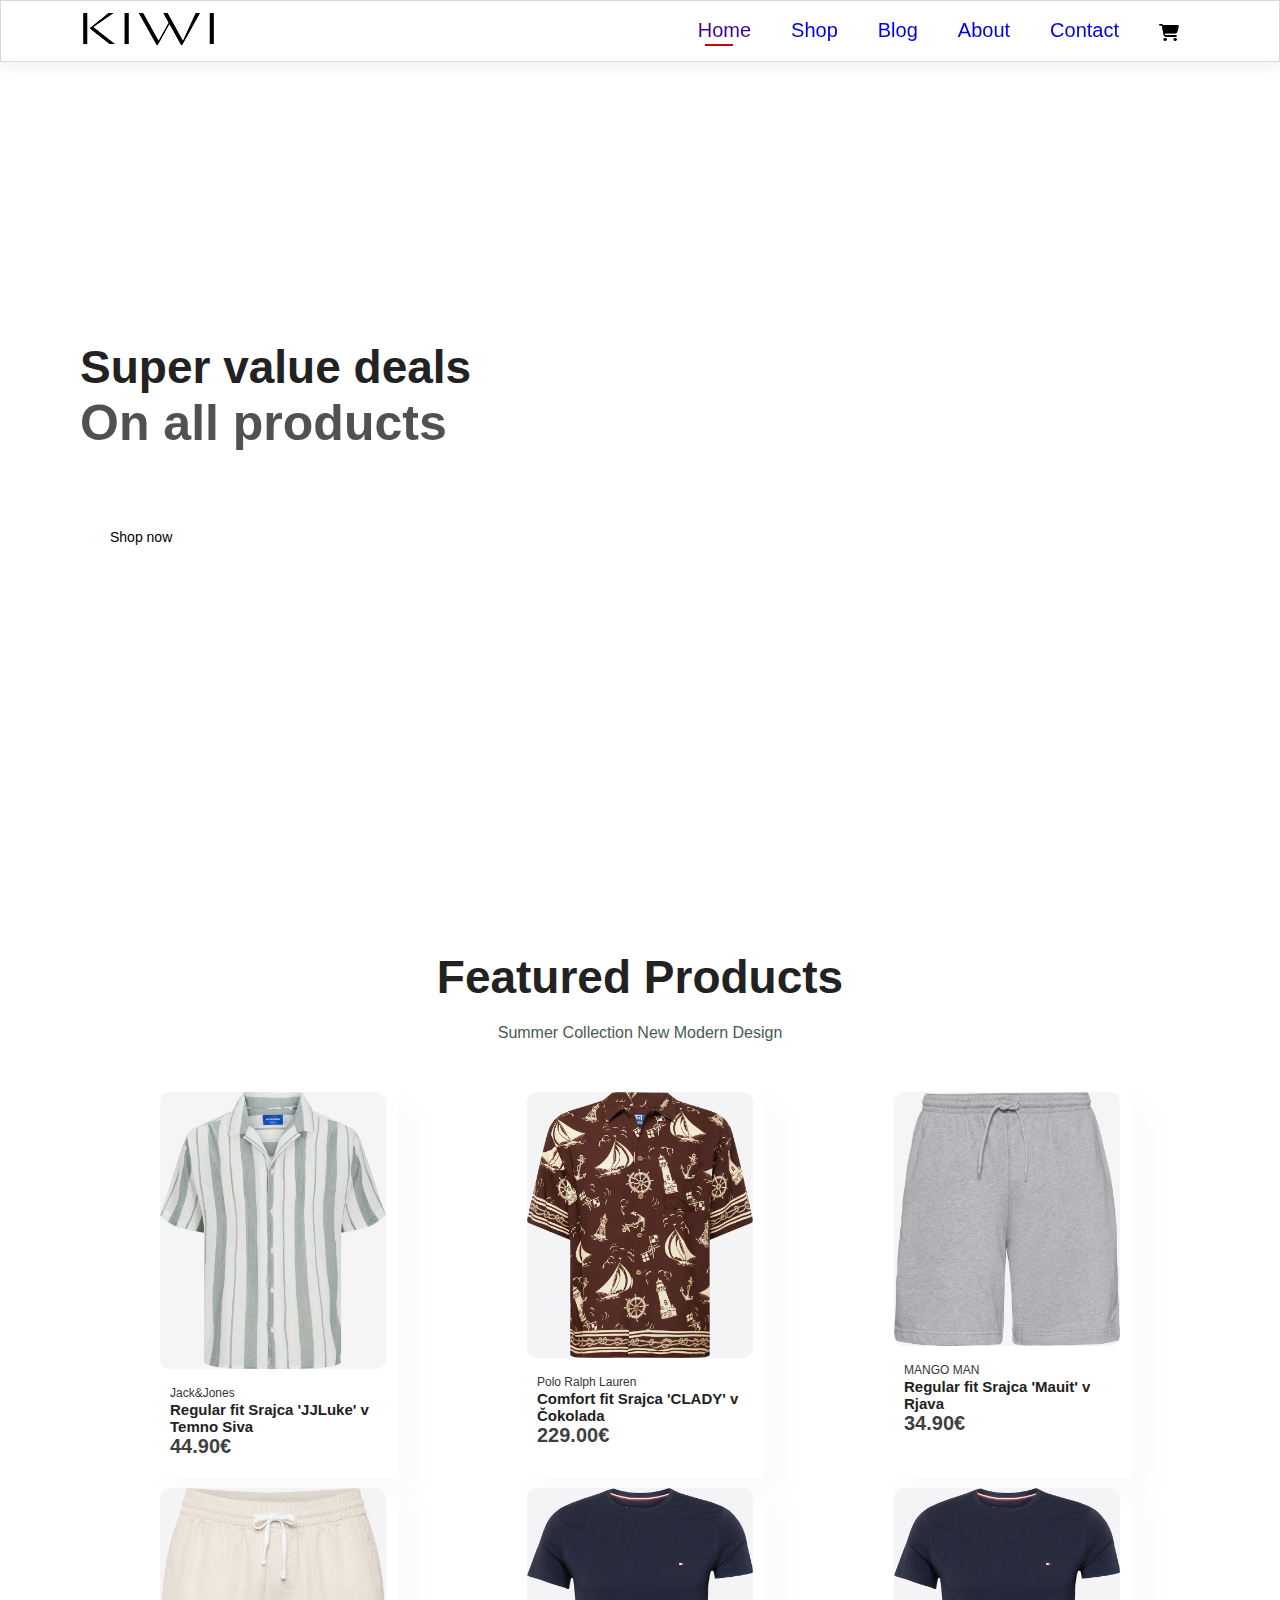
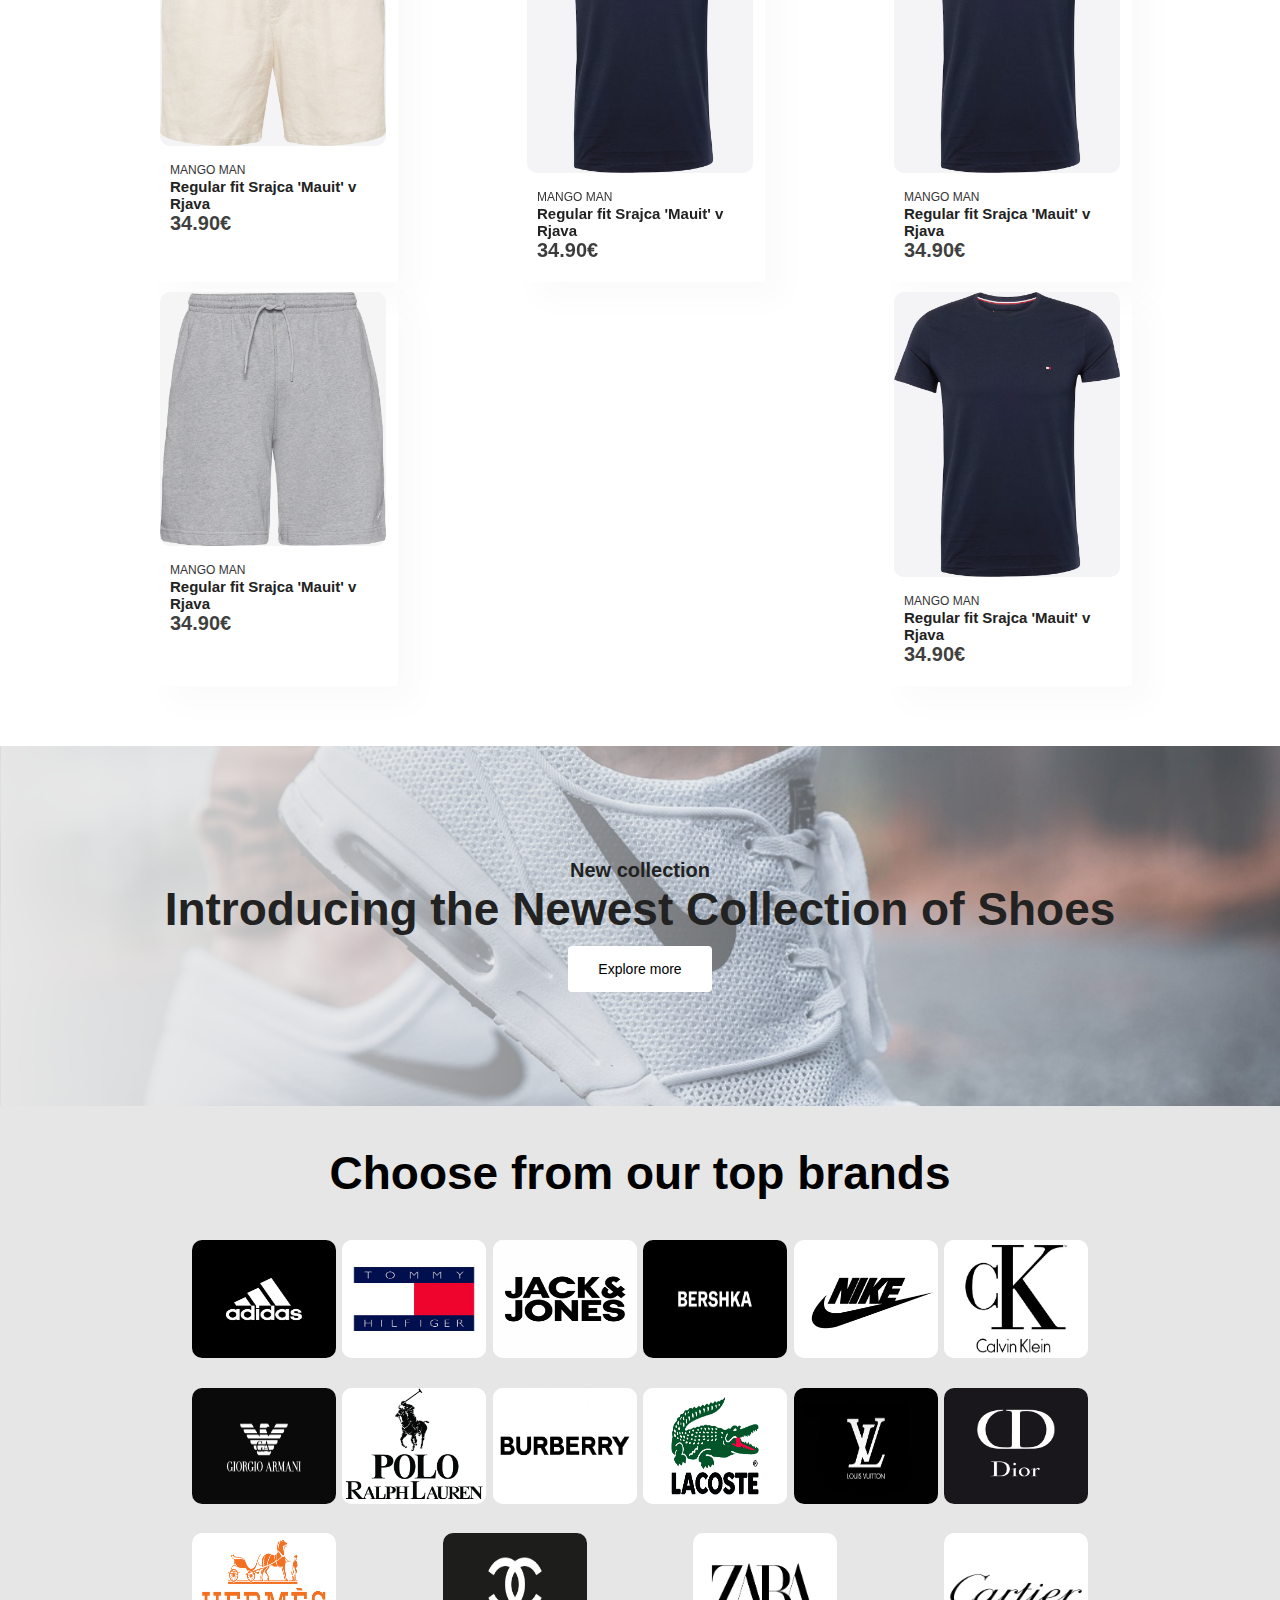
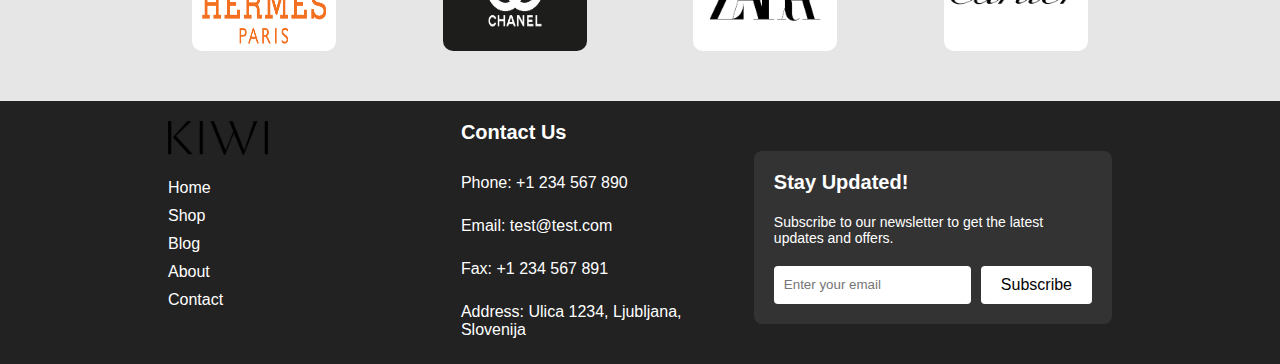
==== commit 7b43e8d8: "Store update" ====
--- a/index.html
+++ b/index.html
@@ -24,126 +24,7 @@
       <div class="arrow bouncing" id="scroll-arrow"></div>
     </section>
 
-    <section id="feat-prod">
-      <section id="product1" class="section-p1">
-        <h2>Featured Products</h2>
-        <p>Summer Collection New Modern Design</p>
-        <div class="pro-container">
-          <!--Products-->
-          <div class="pro">
-            <img src="images/items/item1/item1.1.png" />
-            <div class="des">
-              <span>Jack&Jones</span>
-              <h5>Regular fit Srajca 'JJLuke' v Temno Siva</h5>
-              <h4>44.90€</h4>
-            </div>
-            <a
-              ><button href="#" id="add-btn" class="add-btn">
-                Dodaj v košarico
-              </button></a
-            >
-          </div>
-
-          <div class="pro">
-            <img src="images/items/item2/item2.png" />
-            <div class="des">
-              <span>Polo Ralph Lauren</span>
-              <h5>Comfort fit Srajca 'CLADY' v Čokolada</h5>
-              <h4>229.00€</h4>
-            </div>
-            <a
-              ><button href="#" id="add-btn" class="add-btn">
-                Dodaj v košarico
-              </button></a
-            >
-          </div>
-
-          <div class="pro">
-            <img src="images/items/item3/item3.1.png" />
-            <div class="des">
-              <span>MANGO MAN</span>
-              <h5>Regular fit Srajca 'Mauit' v Rjava</h5>
-              <h4>34.90€</h4>
-            </div>
-            <a
-              ><button href="#" id="add-btn" class="add-btn">
-                Dodaj v košarico
-              </button></a
-            >
-          </div>
-
-          <div class="pro">
-            <img src="images/items/item4/item4.1.png" />
-            <div class="des">
-              <span>MANGO MAN</span>
-              <h5>Regular fit Srajca 'Mauit' v Rjava</h5>
-              <h4>34.90€</h4>
-            </div>
-            <a
-              ><button href="#" id="add-btn" class="add-btn">
-                Dodaj v košarico
-              </button></a
-            >
-          </div>
-
-          <div class="pro">
-            <img src="images/items/item5/item5.png" />
-            <div class="des">
-              <span>MANGO MAN</span>
-              <h5>Regular fit Srajca 'Mauit' v Rjava</h5>
-              <h4>34.90€</h4>
-            </div>
-            <a
-              ><button href="#" id="add-btn" class="add-btn">
-                Dodaj v košarico
-              </button></a
-            >
-          </div>
-
-          <div class="pro">
-            <img src="images/items/item5/item5.png" />
-            <div class="des">
-              <span>MANGO MAN</span>
-              <h5>Regular fit Srajca 'Mauit' v Rjava</h5>
-              <h4>34.90€</h4>
-            </div>
-            <a
-              ><button href="#" id="add-btn" class="add-btn">
-                Dodaj v košarico
-              </button></a
-            >
-          </div>
-
-          <div class="pro">
-            <img src="images/items/item3/item3.1.png" />
-            <div class="des">
-              <span>MANGO MAN</span>
-              <h5>Regular fit Srajca 'Mauit' v Rjava</h5>
-              <h4>34.90€</h4>
-            </div>
-            <a
-              ><button href="#" id="add-btn" class="add-btn">
-                Dodaj v košarico
-              </button></a
-            >
-          </div>
-
-          <div class="pro">
-            <img src="images/items/item5/item5.png" />
-            <div class="des">
-              <span>MANGO MAN</span>
-              <h5>Regular fit Srajca 'Mauit' v Rjava</h5>
-              <h4>34.90€</h4>
-            </div>
-            <a
-              ><button href="#" id="add-btn" class="add-btn">
-                Dodaj v košarico
-              </button></a
-            >
-          </div>
-        </div>
-      </section>
-    </section>
+    <div id="feat-prod-container"></div>
 
     <section id="banner" class="section-m1 banner">
       <h4>New collection</h4>
@@ -234,7 +115,7 @@
  -->
 
     <div id="footer-container"></div>
-
+    <script src="feat-prod.js"></script>
     <script src="footer.js"></script>
     <script src="header.js"></script>
     <script src="script.js"></script>
--- a/style.css
+++ b/style.css
@@ -652,6 +652,18 @@
     box-shadow: 0 40px 60px rgba(0, 0, 0, 0.1);
     padding: 80px 0 0 10px;
   }
+  #prodetails {
+    display: flex;
+    flex-direction: column;
+  }
+  #prodetails .single-pro-image {
+    width: 100%;
+    margin-right: 0px;
+  }
+  #prodetails .single-pro-details {
+    width: 50%;
+    padding-top: 30px;
+  }
 }
 
 /*shop page */
@@ -707,3 +719,76 @@
   font-size: 16px;
   font-weight: 600;
 }
+
+/*single product*/
+
+#prodetails .single-pro-image {
+  width: 30%;
+  margin-right: 50px;
+}
+
+.small-img-group {
+  display: flex;
+  justify-content: space-between;
+}
+.small-img-col {
+  flex-basis: 24%;
+  cursor: pointer;
+}
+
+#prodetails {
+  display: flex;
+  margin-top: 20px;
+  width: 50%;
+  margin: auto;
+  height: auto;
+}
+
+#prodetails .single-pro-details li ul {
+  list-style: circle;
+}
+
+#prodetails .single-pro-details {
+  width: 50%;
+  padding-top: 30px;
+}
+
+#prodetails .single-pro-details li,
+p {
+  margin-top: 20px;
+}
+
+#prodetails .single-pro-details h4 {
+  padding: 40px 0 20px;
+}
+
+#prodetails .single-pro-details h2 {
+  font-size: 26px;
+}
+
+#prodetails .single-pro-details select {
+  display: block;
+  padding: 5px 10px;
+  margin-bottom: 10px;
+}
+
+#prodetails .single-pro-details input {
+  width: 50px;
+  height: 47px;
+  padding-left: 10px;
+  font-size: 16px;
+  margin-right: 10px;
+}
+
+#prodetails .single-pro-details button {
+  color: white;
+  background-color: black;
+}
+
+#prodetails .single-pro-details input:focus {
+  outline: none;
+}
+
+#prodetails .single-pro-details span {
+  line-height: 25px;
+}
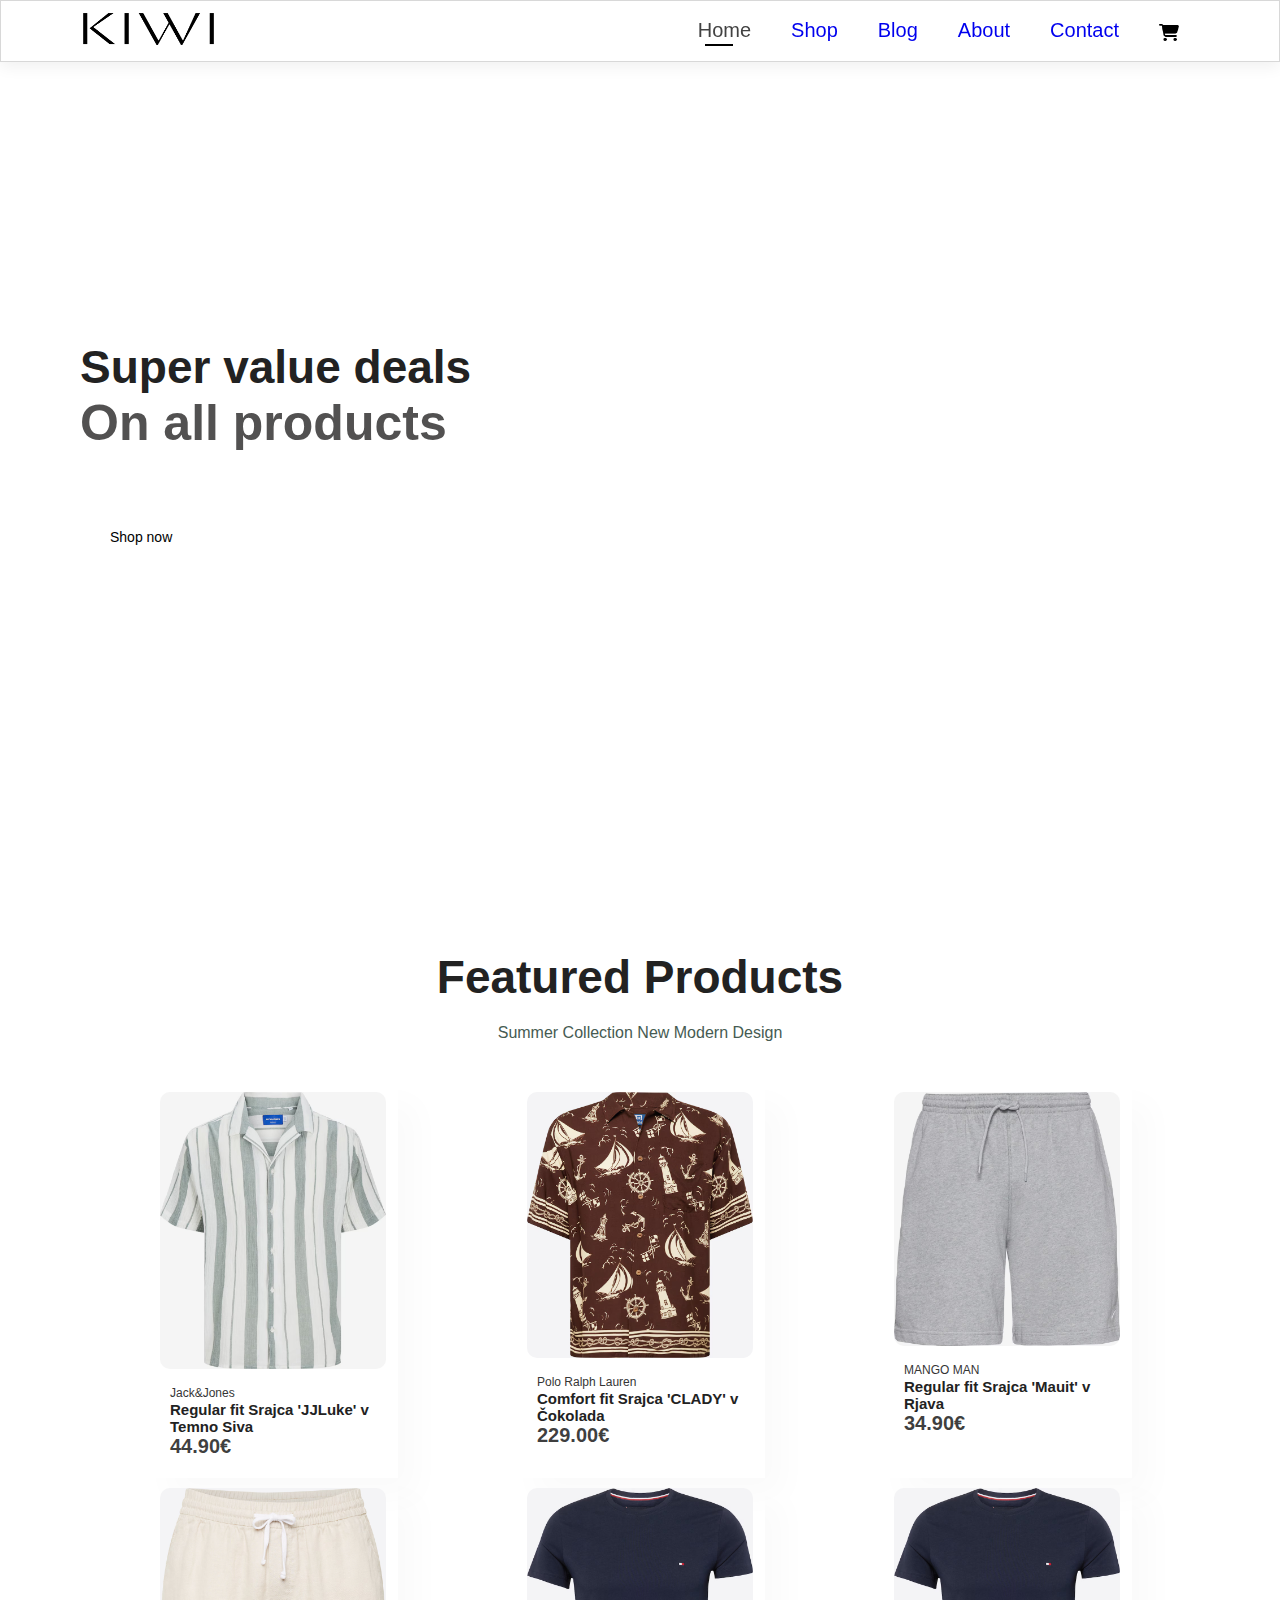
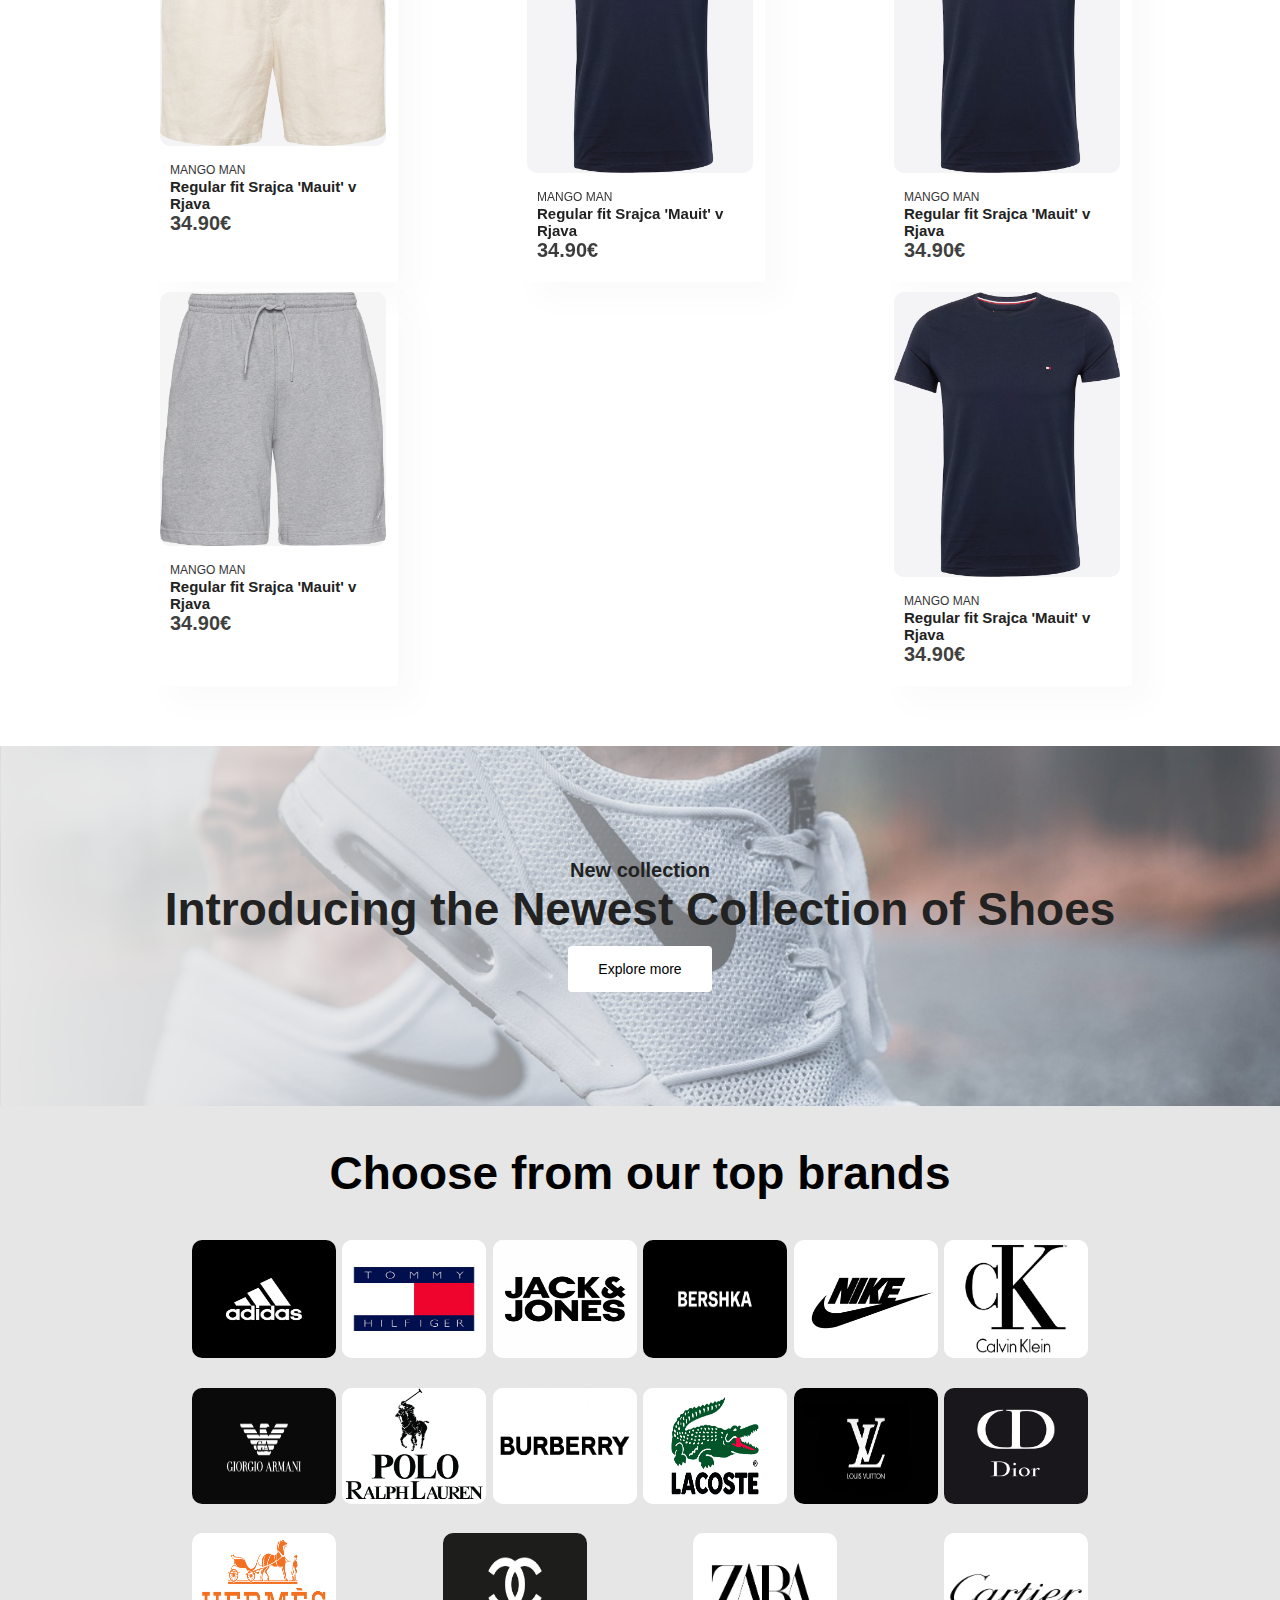
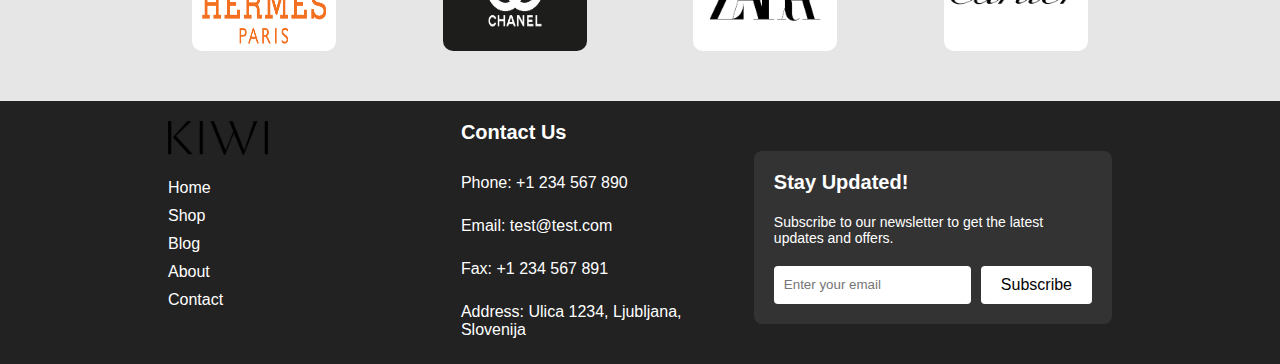
==== commit 2f940dd8: "sporduct update" ====
--- a/index.html
+++ b/index.html
@@ -7,7 +7,42 @@
     <title>Kiwi</title>
   </head>
   <body>
-    <div id="header-container"></div>
+    <section id="header">
+      <a href="index.html">
+        <img src="images/kiwi-new-logo.png" class="logo" />
+      </a>
+      <div>
+        <ul id="navbar">
+          <li>
+            <a href="index.html" class="active">Home</a>
+          </li>
+          <li>
+            <a href="shop.html">Shop</a>
+          </li>
+          <li>
+            <a href="blog.html">Blog</a>
+          </li>
+          <li>
+            <a href="about.html">About</a>
+          </li>
+          <li>
+            <a href="contact.html">Contact</a>
+          </li>
+          <li>
+            <a>
+              <img
+                id="shopping-cart"
+                src="images/cart-shopping-solid.png"
+                alt=""
+              />
+            </a>
+          </li>
+        </ul>
+        <a href="cart.html"></a>
+        <i id="bar"></i>
+      </div>
+    </section>
+
     <section id="hero">
       <div class="video-container">
         <video autoplay muted loop id="video">
@@ -115,6 +150,7 @@
  -->
 
     <div id="footer-container"></div>
+
     <script src="feat-prod.js"></script>
     <script src="footer.js"></script>
     <script src="header.js"></script>
--- a/style.css
+++ b/style.css
@@ -63,6 +63,10 @@
   width: 100%;
 }
 
+.sproduct-section {
+  margin-top: 2vh;
+}
+
 .logo {
   width: 15vh;
   height: 4vh;
@@ -119,19 +123,19 @@
 }
 
 #navbar li a:hover {
-  color: #d43030;
+  color: #000000;
 }
 
 #navbar li a:hover,
 #navbar li a.active {
-  color: #40038b;
+  color: #424242;
 }
 
 #navbar li a.active::after {
   content: "";
   width: 30%;
   height: 2px;
-  background: #cd0404;
+  background: #000000;
   position: absolute;
   bottom: -4px;
   left: 27px;
@@ -142,7 +146,7 @@
   content: "";
   width: 30%;
   height: 2px;
-  background: #ac0505;
+  background: #050505;
   position: absolute;
   bottom: -4px;
   left: 27px;
@@ -723,8 +727,9 @@
 /*single product*/
 
 #prodetails .single-pro-image {
-  width: 30%;
-  margin-right: 50px;
+  width: 50%;
+
+  margin-right: 45px;
 }
 
 .small-img-group {
@@ -738,7 +743,7 @@
 
 #prodetails {
   display: flex;
-  margin-top: 20px;
+  margin-top: 100px !important;
   width: 50%;
   margin: auto;
   height: auto;
@@ -792,3 +797,7 @@
 #prodetails .single-pro-details span {
   line-height: 25px;
 }
+
+#prodetails .single-pro-details h4 {
+  line-height: 1px;
+}
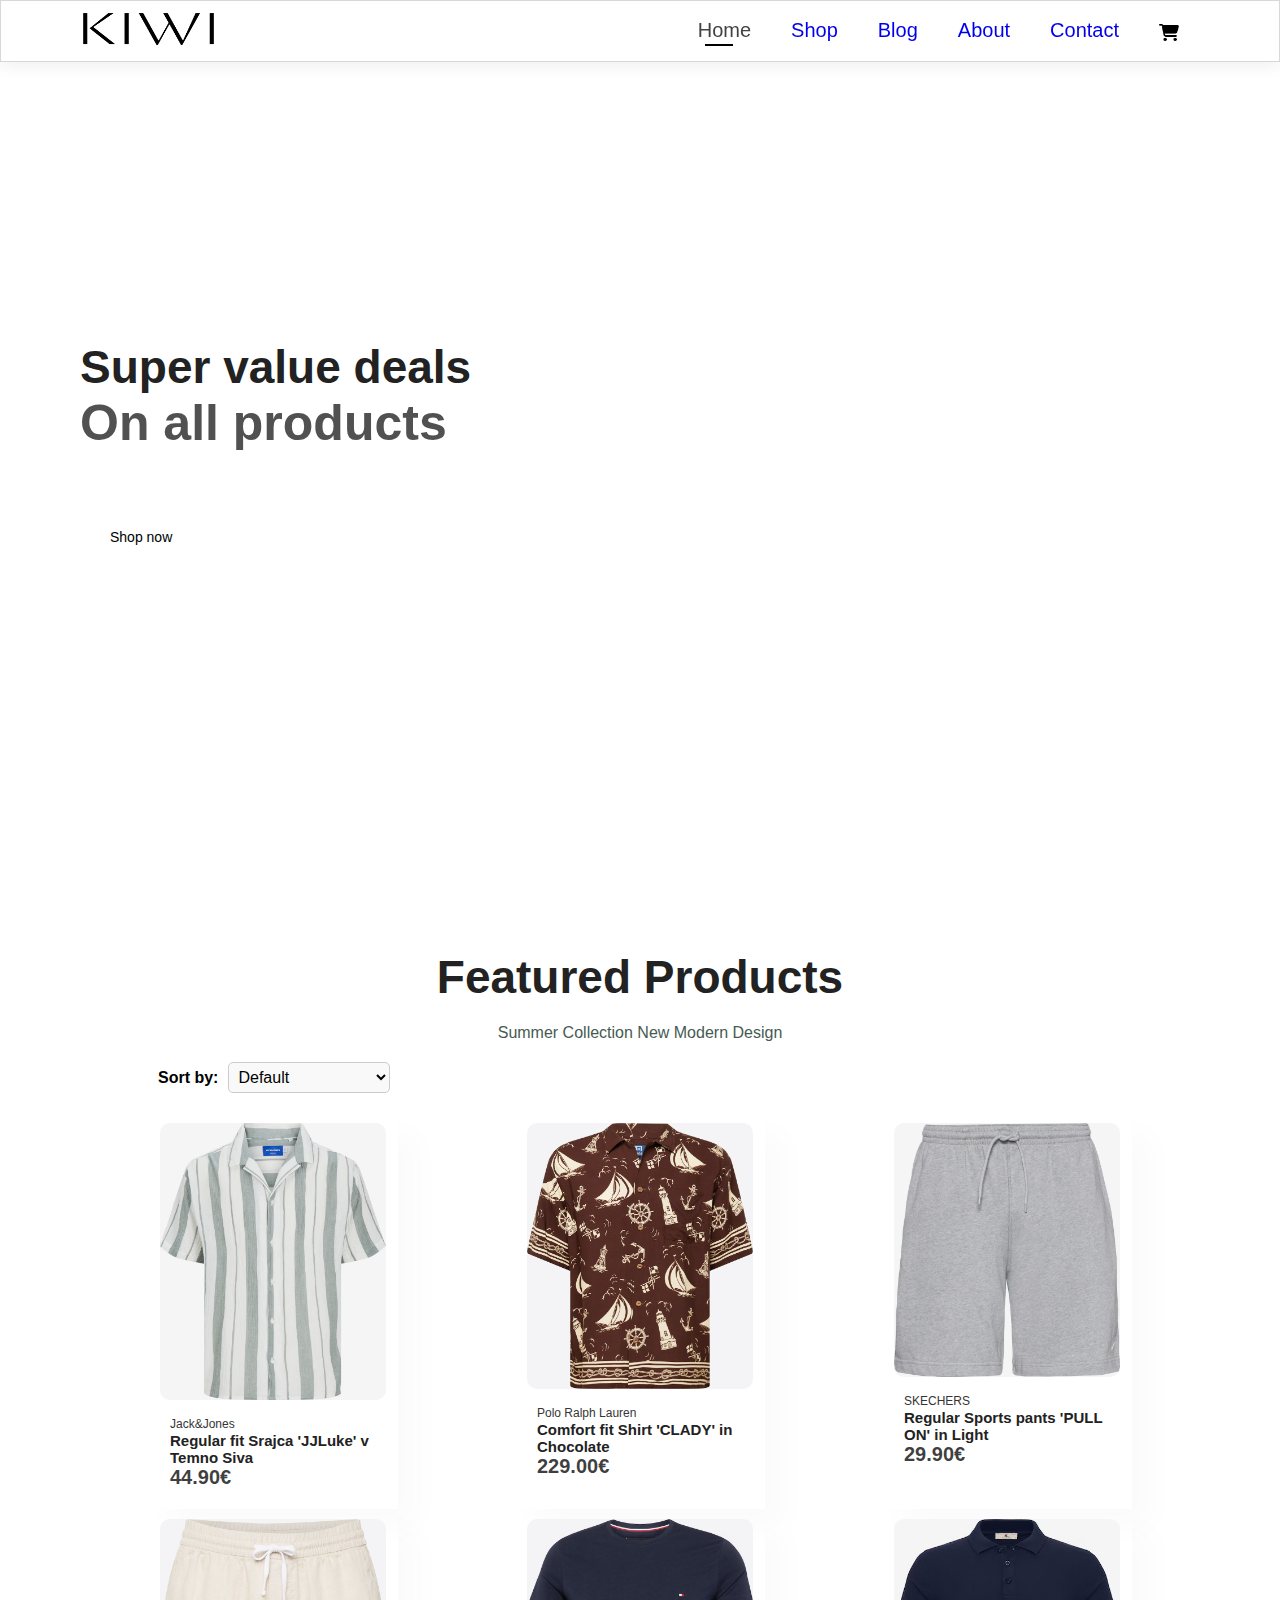
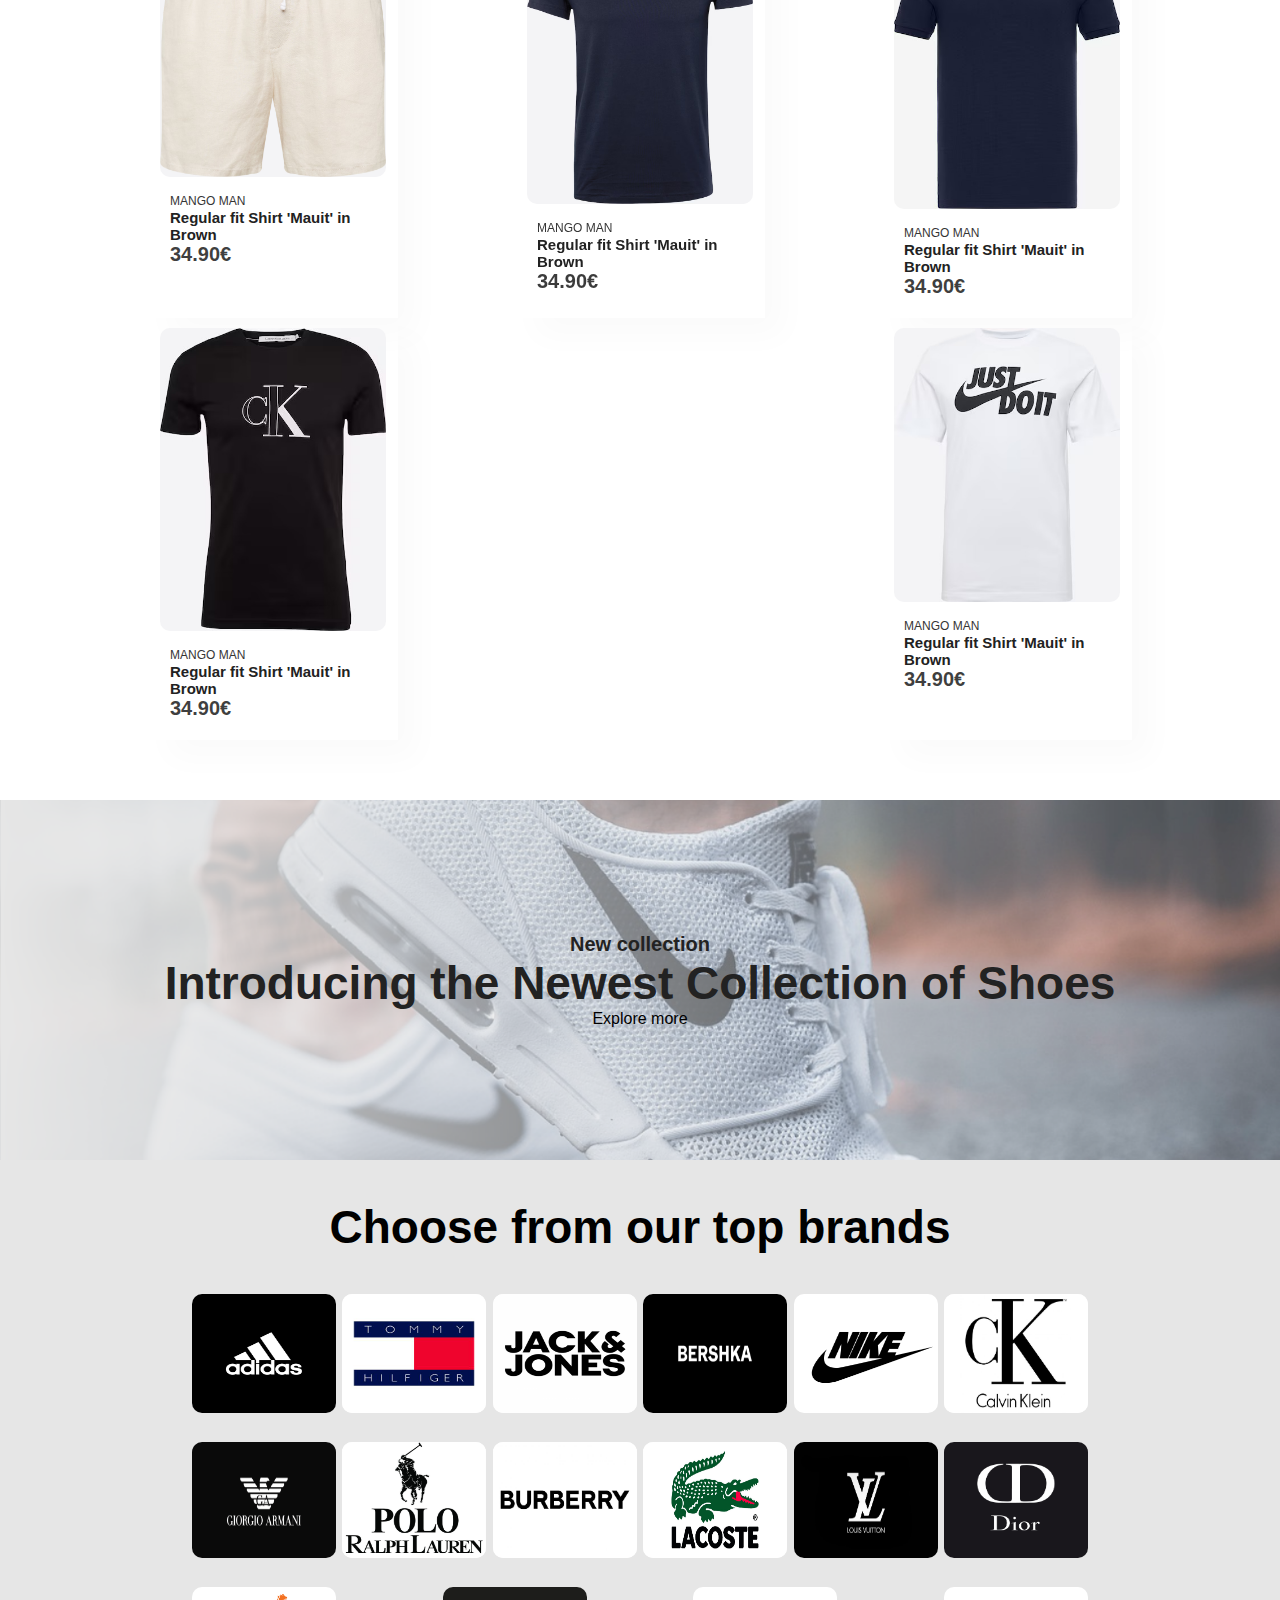
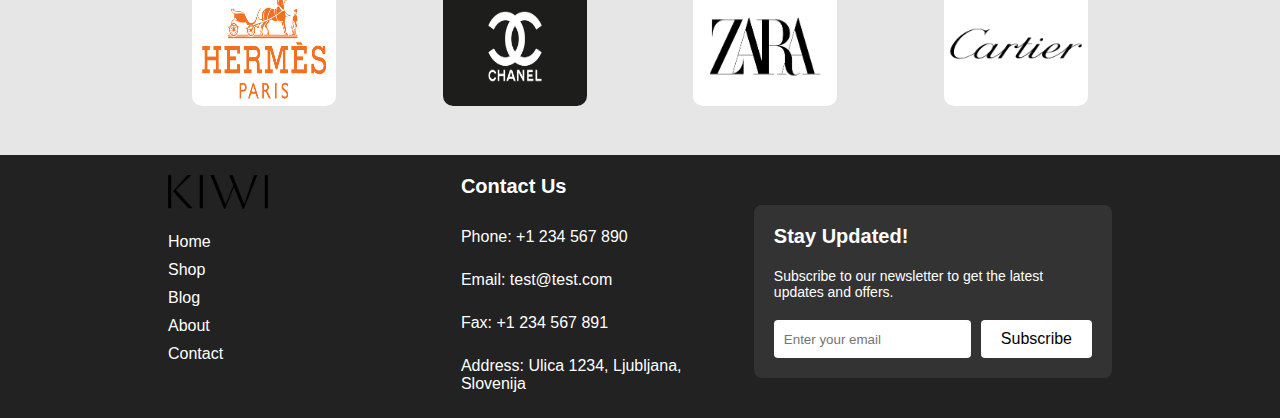
==== commit caec239d: "Updated" ====
--- a/index.html
+++ b/index.html
@@ -29,7 +29,7 @@
             <a href="contact.html">Contact</a>
           </li>
           <li>
-            <a>
+            <a href="cart.html">
               <img
                 id="shopping-cart"
                 src="images/cart-shopping-solid.png"
@@ -64,7 +64,7 @@
     <section id="banner" class="section-m1 banner">
       <h4>New collection</h4>
       <h2>Introducing the Newest Collection of Shoes</h2>
-      <button class="normal">Explore more</button>
+      <a<button class="normal">Explore more</button>
     </section>
     <section id="feat-brands">
       <h2>Choose from our top brands</h2>
@@ -131,23 +131,7 @@
         </div>
       </div>
     </section>
-    <!--FIX BANNER
-<section id="sm-banner" class="section-p1">
-  <div class="banner-box">
-    <h4>Crazy deals</h4>
-    <h2>buy 1 get 1 free</h2>
-    <span>The best classic dress is on sale at cara</span>
-    <button class="transparent">Learn More</button>
-  </div>
-
-  <div class="banner-box banner-box2">
-    <h4>Crazy deals</h4>
-    <h2>buy 1 get 1 free</h2>
-    <span>The best classic dress is on sale at cara</span>
-    <button class="transparent">Learn More</button>
-  </div>
-</section>
- -->
+   
 
     <div id="footer-container"></div>
 
--- a/style.css
+++ b/style.css
@@ -63,6 +63,11 @@
   width: 100%;
 }
 
+.section-k1 {
+  width: 100%;
+  margin: auto;
+}
+
 .sproduct-section {
   margin-top: 2vh;
 }
@@ -155,6 +160,10 @@
 #shopping-cart {
   width: 20px;
   padding-top: 8px;
+}
+
+#shopping-cart:hover {
+  cursor: pointer;
 }
 
 /* Home Page */
@@ -656,9 +665,11 @@
     box-shadow: 0 40px 60px rgba(0, 0, 0, 0.1);
     padding: 80px 0 0 10px;
   }
+
   #prodetails {
     display: flex;
     flex-direction: column;
+    padding-top: 100px !important;
   }
   #prodetails .single-pro-image {
     width: 100%;
@@ -670,6 +681,11 @@
   }
 }
 
+#prodetails.sproduct-section .single-pro-image,
+#prodetails.sproduct-section .single-pro-details {
+  margin-top: 100px;
+}
+
 /*shop page */
 #page-header {
   background-image: url("images/banner/shop-banner.png");
@@ -743,7 +759,7 @@
 
 #prodetails {
   display: flex;
-  margin-top: 100px !important;
+  margin-top: 100px;
   width: 50%;
   margin: auto;
   height: auto;
@@ -801,3 +817,306 @@
 #prodetails .single-pro-details h4 {
   line-height: 1px;
 }
+
+#page-header.blog-header {
+  background-image: url("images/banner/blog-banner.png");
+}
+
+#blog {
+  padding: 150px 150px 0 150px;
+}
+
+#blog .blog-box {
+  display: flex;
+  align-items: center;
+  width: 100%;
+  position: relative;
+  padding-bottom: 90px;
+}
+
+#blog .blog-img {
+  width: 50%;
+  margin-right: 40px;
+}
+
+#blog img {
+  width: 100%;
+  height: 300px;
+  object-fit: cover;
+}
+
+#blog .blog-details {
+  width: 50%;
+}
+
+#blog .blog-details a {
+  text-decoration: none;
+  font-size: 11px;
+  color: #000000;
+  font-weight: 700;
+  position: relative;
+  transition: 0.3s;
+}
+
+#blog .blog-details a:after {
+  content: "";
+  width: 50px;
+  height: 1px;
+  background-color: #000000;
+  position: absolute;
+  top: 4px;
+  right: -60px;
+}
+
+#blog .blog-details a:hover {
+  color: black;
+}
+
+#blog .blog-details a:hover::after {
+  background-color: #000000;
+}
+#blog .blog-box h1 {
+  position: absolute;
+  top: -45px;
+  left: 0;
+  font-size: 70px;
+  font-weight: 700;
+  color: grey;
+  z-index: 0;
+}
+
+#about-head {
+  display: flex;
+  align-items: center;
+}
+
+#about-head img {
+  width: 50%;
+  height: auto;
+}
+
+#about-head div {
+  padding-left: 40px;
+}
+
+#contact-details {
+  display: flex;
+  align-items: center;
+  justify-content: space-between;
+  margin: 50px;
+}
+
+#contact-details .details {
+  width: 40%;
+  margin: 40px 0px 40px 40px;
+}
+
+#contact-details .details span {
+  font-size: 12px;
+}
+
+#contact-details .details h2,
+#form-details form h2 {
+  font-size: 26px;
+  line-height: 35px;
+  padding: 20px 0;
+}
+
+#contact-details .details h3 {
+  font-size: 26px;
+  line-height: 15px;
+}
+
+#contact-details .details li {
+  list-style-type: none;
+  display: flex;
+  padding: 10px;
+}
+
+#contact-details .details li i {
+  font-size: 14px;
+  padding-right: 22px;
+}
+
+#contact-details .details li p {
+  font-size: 14px;
+  margin-top: 0px;
+}
+
+#contact-details .map {
+  width: 55%;
+  height: 500px;
+  margin-right: 10vh !important;
+}
+
+#contact-details .map iframe {
+  width: 100%;
+  height: 100%;
+}
+
+#form-details {
+  margin: 0 10vh 10vh 10vh;
+}
+
+#form-details form {
+  width: 65%;
+  display: flex;
+  flex-direction: column;
+  align-items: flex-start;
+}
+
+#form-details form input,
+#form-details form textarea {
+  width: 100%;
+  padding: 12px 15px;
+  margin-bottom: 20px;
+  border: 1px solid #e1e1e1;
+}
+
+#form-details form button {
+  background-color: black;
+  color: white;
+}
+
+#form-details form button:hover {
+  background-color: rgb(158, 158, 158);
+  color: white;
+}
+
+#form-details form textarea {
+  max-width: 100%;
+}
+
+#cart table {
+  width: 100%;
+  border-collapse: collapse;
+  table-layout: fixed;
+  white-space: nowrap;
+}
+
+#cart table img {
+  width: 70px;
+}
+
+#cart table td:nth-child(1) {
+  width: 100px;
+  text-align: center;
+}
+#cart table td:nth-child(2) {
+  width: 150px;
+  text-align: center;
+}
+
+#cart table td:nth-child(3) {
+  width: 250px;
+  text-align: center;
+}
+
+#cart table td:nth-child(4),
+#cart table td:nth-child(5),
+#cart table td:nth-child(6) {
+  width: 150px;
+  text-align: center;
+}
+
+#cart table td:nth-child(5) input {
+  width: 70px;
+  padding: 10px 5px 10px 15px;
+}
+
+#cart table thead {
+  border: 1px solid #e2e9e1;
+  border-left: none;
+  border-right: none;
+}
+
+#cart table thead td {
+  font-weight: 700;
+  text-transform: uppercase;
+  font-size: 13px;
+  padding: 18px 0;
+}
+
+#cart table tbody tr td {
+  padding-top: 15px;
+}
+
+#cart table tbody td {
+  font-size: 13px;
+}
+
+#cart-add {
+  display: flex;
+  flex-wrap: wrap;
+  justify-content: space-between;
+}
+
+#cart-add #cupon {
+  width: 50%;
+  margin-bottom: 10%;
+}
+
+#cupon h3,
+#subtotal {
+  padding-bottom: 15px;
+}
+
+#cupon input {
+  padding: 10px 20px;
+  outline: none;
+  width: 60%;
+  margin-right: 10px;
+  border: 1px solid #e2e9e1;
+}
+
+#cupon button,
+#subtotal button {
+  background-color: black;
+  color: white;
+  padding: 12px 20px;
+}
+
+#subtotal {
+  width: 50%;
+  margin-bottom: 30px;
+  border: 1px solid #e2e9e1;
+  padding: 30px;
+}
+
+#subtotal table {
+  border-collapse: collapse;
+  width: 100%;
+  margin-bottom: 20px;
+}
+
+#subtotal table td {
+  width: 50%;
+  border: 1px solid #e2e9e1;
+  padding: 10px;
+  font-size: 13px;
+}
+
+.sort-container {
+  display: flex;
+  align-items: center;
+  margin-left: 30px;
+}
+
+.sort-container label {
+  margin-right: 10px;
+  font-weight: bold;
+}
+
+.sort-select {
+  padding: 5px;
+  border: 1px solid #ccc;
+  border-radius: 5px;
+  background-color: #f9f9f9;
+  font-size: 16px;
+}
+
+.sort-select:focus {
+  outline: none;
+  border-color: #020303;
+  box-shadow: 0 0 5px rgba(16, 18, 20, 0.5);
+}
